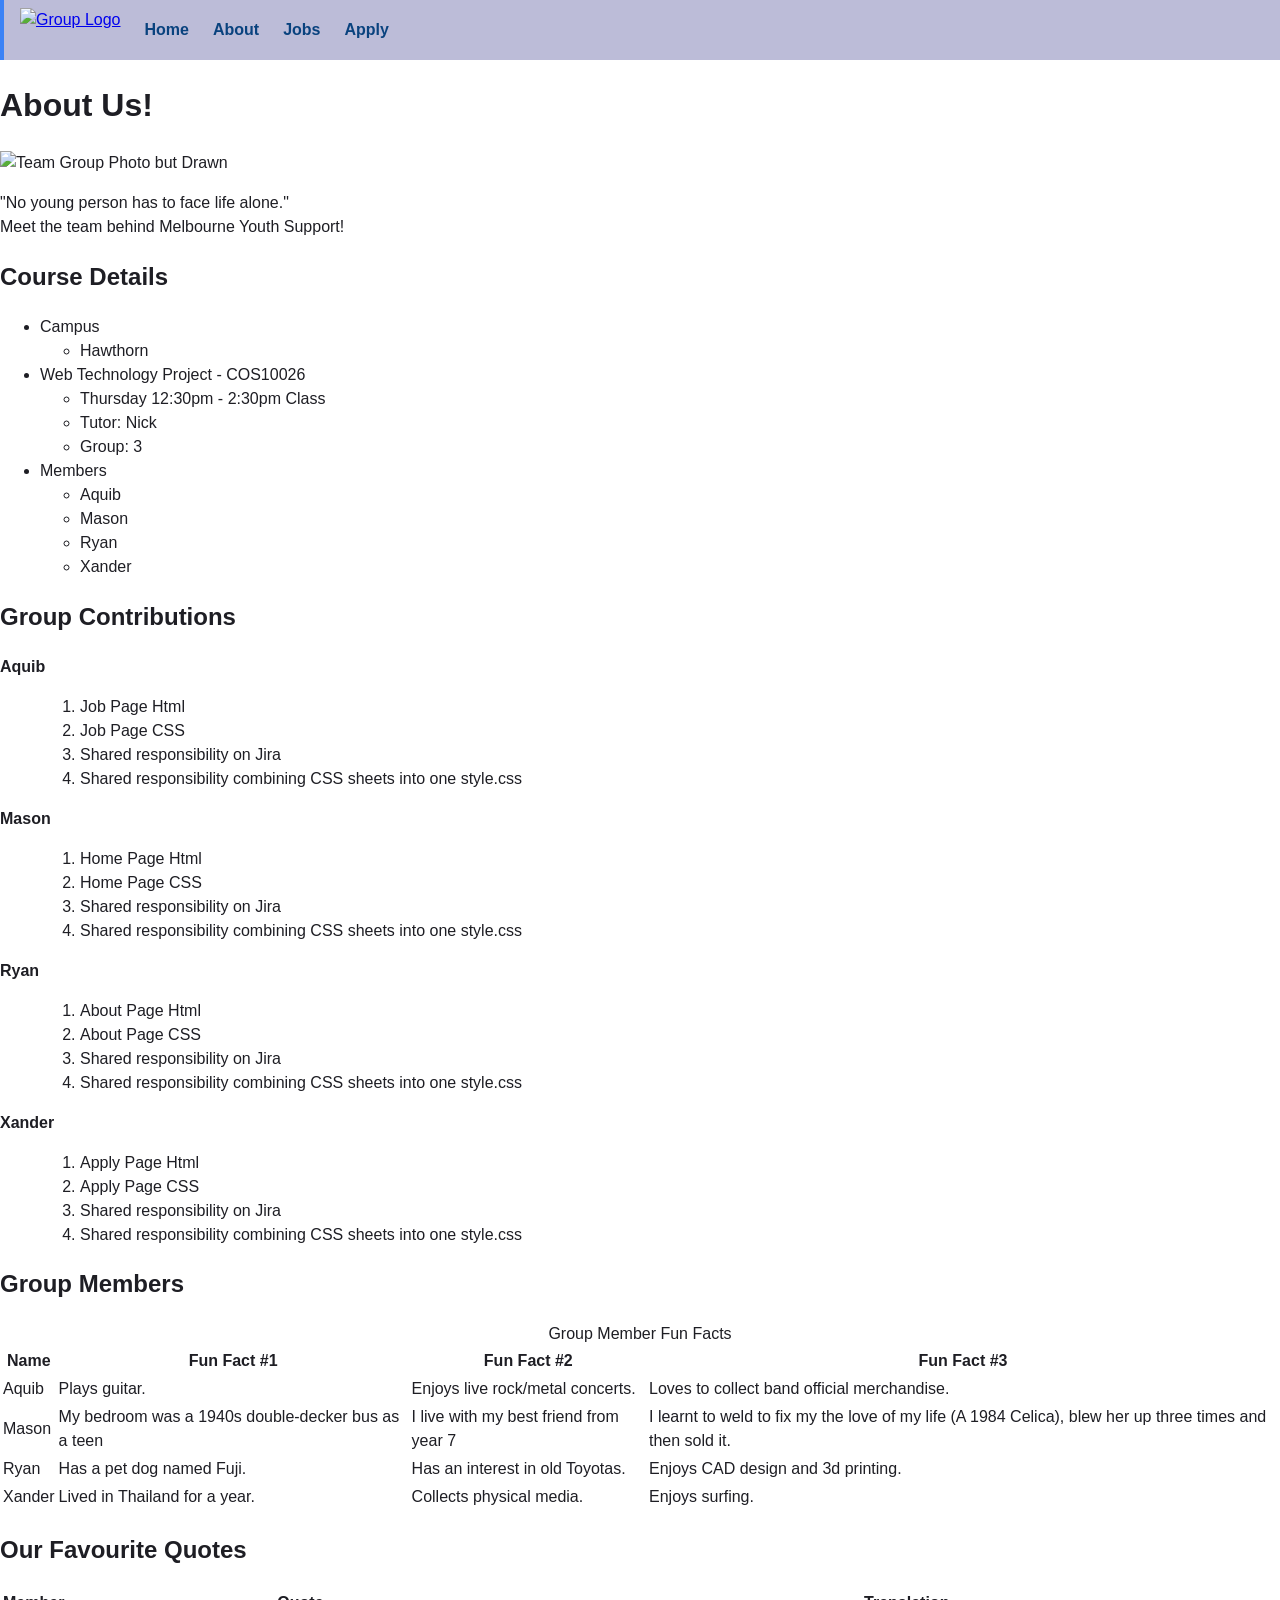
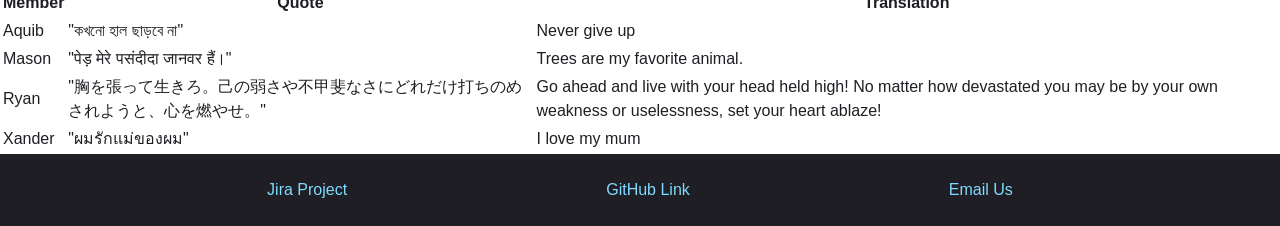
==== about.html @ 7392259b "Add group3_logo.png" ====
<!DOCTYPE html>
<html lang="en">
<head> 
    <meta charset="UTF-8">
    <meta name="description" content="Shares more information about our group and each member.">
    <meta name="keywords" content="About Group, Group Name, Group Class, Group Photo">
    <meta name="Ryan M" content="About Page for Group Project">
    <title>About Us</title>
    <link rel="stylesheet" href="styles/styles.css">
    <!-- <link rel="stylesheet" href="styles/about.css"> -->
</head> 

<!-- navigation bar -->
<nav>
    <!-- navigation bar logo -->
    <a href="styles/images/drawn_logo.png" class = nav_logo>
            <img src="styles/images/drawn_logo.png" alt="Group Logo" title="Group Logo">
    </a>
    <ul class="nav_links">
        <li><a href="index.html">Home</a></li>
        <li><a href="about.html">About</a></li>
        <li><a href="jobs.html">Jobs</a></li>
        <li><a href="apply.html">Apply</a></li>
    </ul>
</nav>

<h1>About Us!</h1>
<!-- group photo / banner -->
<img src="styles/images/drawn_group_photo.png" alt="Team Group Photo but Drawn">

<!-- little into about company -->
<p>
    "No young person has to face life alone."
    <br>
    Meet the team behind Melbourne Youth Support! 
</p>

<h2>Course Details</h2>
<!-- unordered list of course details -->
<ul class="course_details">
    <li>Campus</li>
        <ul>
            <li>Hawthorn</li>
        </ul>
    <li>Web Technology Project - COS10026</li>
        <ul>
            <li>Thursday 12:30pm - 2:30pm Class</li>
            <li>Tutor: Nick</li>
            <li>Group: 3</li>
        </ul>
    <li>Members</li>
        <ul>
            <li>Aquib</li>
            <li>Mason</li>
            <li>Ryan</li>
            <li>Xander</li>
        </ul>
</ul>

<!-- member contributions presented using a definition list -->
<h2> Group Contributions</h2>
<!-- definition list of group contributions -->
<dl class="group_contributions">
    <dt><strong>Aquib</strong></dt>
    <dd>
        <ol>
            <li>Job Page Html</li>
            <li>Job Page CSS</li>
            <li>Shared responsibility on Jira</li>
            <li>Shared responsibility combining CSS sheets into one style.css</li>
        </ol>
    </dd>
    <dt><strong>Mason</strong></dt>
    <dd>
        <ol>
            <li>Home Page Html</li>
            <li>Home Page CSS</li>
            <li>Shared responsibility on Jira</li>
            <li>Shared responsibility combining CSS sheets into one style.css</li>
        </ol>
    </dd>
    <dt><strong>Ryan</strong></dt>
    <dd>
        <ol>
            <li>About Page Html</li>
            <li>About Page CSS</li>
            <li>Shared responsibility on Jira</li>
            <li>Shared responsibility combining CSS sheets into one style.css</li>
        </ol>
    </dd>
    <dt><strong>Xander</strong></dt>
    <dd>
        <ol>
            <li>Apply Page Html</li>
            <li>Apply Page CSS</li>
            <li>Shared responsibility on Jira</li>
            <li>Shared responsibility combining CSS sheets into one style.css</li>
        </ol>
    </dd>
</dl>   

<h2>Group Members</h2>
<!-- table of members and fun facts -->
<table>
    <caption>Group Member Fun Facts</caption>
    <thead>
        <tr>
        <th>Name</th>
        <th>Fun Fact #1</th>
        <th>Fun Fact #2</th>
        <th>Fun Fact #3</th>
        </tr>
    </thead>
    <tbody>
        <tr>
            <td>Aquib</td>
            <td>Plays guitar.</td>
            <td>Enjoys live rock/metal concerts.</td>
            <td>Loves to collect band official merchandise.</td>
        </tr>
        <tr>
            <td>Mason</td>
            <td>My bedroom was a 1940s double-decker bus as a teen</td>
            <td>I live with my best friend from year 7</td>
            <td>I learnt to weld to fix my the love of my life (A 1984 Celica), blew her up three times and then sold it.</td>
        </tr>
        <tr>
            <td>Ryan</td>
            <td>Has a pet dog named Fuji.</td>
            <td>Has an interest in old Toyotas.</td>
            <td>Enjoys CAD design and 3d printing.</td>
        </tr>
        <tr>
            <td> Xander</td>
            <td>Lived in Thailand for a year.</td>
            <td>Collects physical media.</td>
            <td>Enjoys surfing.</td>
        </tr>
    </tbody>
</table>

<h2>Our Favourite Quotes</h2>
<!-- table of member quotes -->
<table>
<thead>
    <tr>
        <th>Member</th>
        <th>Quote</th>
        <th>Translation</th>
    </tr>
</thead>
<tbody>
    <tr>
        <td>Aquib</td>
        <td>"কখনো হাল ছাড়বে না"</td>
        <td>Never give up </td>
    </tr>
    <tr>
        <td>Mason</td>
        <td>"पेड़ मेरे पसंदीदा जानवर हैं।"</td>
        <td>Trees are my favorite animal.</td>
    </tr>  
    <tr>
        <td>Ryan</td>
        <td>"胸を張って生きろ。己の弱さや不甲斐なさにどれだけ打ちのめされようと、心を燃やせ。"</td>
        <td>Go ahead and live with your head held high! No matter how devastated you may be by your own weakness or uselessness, set your heart ablaze!</td>
    </tr>
    <tr>
        <td>Xander</td>
        <td>"ผมรักแม่ของผม"</td>
        <td>I love my mum</td>
    </tr>
</tbody>
</table>

<!-- footer -->
<footer>
    <ul class="footer_links">
        <a href="https://www.atlassian.com/software/jira">Jira Project</a>
        <a href="https://github.com/LeafMeAloneDawg/AppliedWebProject">GitHub Link</a>
        <a href="info@companyname.com">Email Us</a>
    </ul>    
</footer>
</html>
---- styles/styles.css ----
/*
filename: styles.css
author: Group 3
created: 01/09/2026 (dd/mm/yyyy)
last modified: 03/09/2026 (dd/mm/yyyy)
description: Shared site-wide styling for the Applied Web Project.
             Every page links this file FIRST, then its own page
             stylesheet for page-specific rules.
*/

/* ==============================================================
   Base
   ============================================================== */

*,
*::before,
*::after {
    box-sizing: border-box;
}

* {
    font-family: georgia, sans-serif;
}

body {
    margin: 0;
    color: #1e1e24;
    line-height: 1.5;
}

/* Accessibility: skip link stays off-screen until it receives keyboard focus */
.skip-link {
    position: absolute;
    left: -999px;
    top: 0;
    padding: 0.5em 1em;
    background-color: #09427e;
    color: #ffffff;
    z-index: 1000;
}

.skip-link:focus {
    left: 0;
}

/* ==============================================================
   Navigation (shared across all pages)
   ============================================================== */

nav {
    display: flex;
    align-items: center;
    flex-wrap: wrap;
    gap: 1.5em;
    padding: 0.5em 1em;
    background-color: #bcbcd8;
    border-left: 4px solid #3b82f6;
}

.nav_logo img {
    display: block;
    height: 44px;
    width: auto;
}

.nav_links {
    list-style: none;
    margin: 0;
    padding: 0;
    display: flex;
    flex-wrap: wrap;
    gap: 1.5em;
}

.nav_links a {
    display: inline-block;
    color: #09427e;
    font-weight: bold;
    text-decoration: none;
}

.nav_links a:hover,
.nav_links a:focus {
    color: #062c54;   /* dark enough to keep contrast on the light nav bar */
    text-decoration: underline;
}

/* current-page indicator */
.nav_links a[aria-current="page"] {
    border-bottom: 3px solid #09427e;
}

/* ==============================================================
   Footer (shared across all pages)
   ============================================================== */

footer {
    padding: 1.5em;
    background-color: #1e1e24;
}

.footer_links {
    list-style: none;
    margin: 0;
    padding: 0;
    display: flex;
    flex-wrap: wrap;
    justify-content: space-evenly;
    gap: 1em;
}

.footer_links a {
    color: #7fdbff;
    text-decoration: none;
}

.footer_links a:hover,
.footer_links a:focus {
    color: #ffffff;
    text-decoration: underline;
}
---- styles/about.css ----
/*
filename: About.css
author: Ryan Mitchem
created: 29/08/2026 (dd/mm/yyyy)
last modified: 02/09/2026 (dd/mm/yyyy)
description: About Us Page CSS
*/

/* page styling */
html{
    margin-left: 35px;
    margin-right: 35px;
    background-color: #fcfbfb;
}

/* page main body */
body{
    background-color: #e6e3e3;
    border-radius: 25px;
    margin-top: 75px;
}

p{
    text-align: center;
}

/* nagivation bar */
nav{
    position: fixed;
    top: 0;
    left: 0;
    width: 100%;
    height: 60px;
    background-color: #bcbcd8;
    display: grid;
    grid-template-columns: 1fr 1fr 1fr;
    border-left: 4px solid #3b82f6;
}

/* navigation bar links if visited */
nav a:visited{
    color: Blue;
}

/* navigation bar logo  */
.nav_logo{
    margin: 0;
}

/* navigation bar links */
.nav_links{
    list-style: none;
    display: flex;
    justify-content: center;
    gap: 1.5rem;
}

/* navigation bar links hover effects */
.nav_links a:hover{
    color: white;
    text-decoration: underline;
    font-weight: bold;

}

/* navigation bar individual links */
.nav_links a{
    display: inline-block;
    border: 1px solid #3b82f6;
    padding: 0.5rem;
    border-radius: 10px;
}

/* about us heading */
h1{
    color: black;
    font-size: 3rem;
    font-weight: bold;
    text-align: center;
    background-color: #bcbcd8;
    border-left: 4px solid #3b82f6;
    border-radius: 20px;
}

/* group photo */
img{
    display: block;
    margin-left: auto;
    margin-right: auto;
    width: 20%;
    height: auto;
}

/* sub heading */
h2{
    font-size: 2rem;
    padding : 0.4rem;
    border-left: 4px solid #3b82f6;
    background-color: #bcbcd8;
    color: black;
    margin-left: 2rem;
    margin-right: 2rem;
    border-radius: 25px;
}

/* group information list */
ul{
    list-style: square;
    font-style: bold;
    list-style-position: inside;
    text-align: center;
    list-style-type: none;
}

/* nested list items */
ul ul li{
    list-style-type: square;
}

/* group contributions list */
dl{
    max-width: 500px;
    margin: 0, auto;
    background-color: #ffffff;
    border: 1px solid #e5e7eb;
    display: grid;
    grid-template-columns: 140px 1fr;
    text-align: center;
}

/* definition list term */
dt{
    background-color: #1e1e24;
    color: #ffffff;
    margin: 0;
    padding : 1.75rem;
    letter-spacing: 0.5px;
    border-top: 2px solid #2a2a32;
}

/* definition list term descriptions */
dd{
    margin: 0;
    margin-bottom: 10;
    padding: 1.09rem;
    border-top: 1px solid #e5e7eb;
}

dd:first-of-type{
    border-top: none;
}

/* fun facts table */
table{
    width: 100%;
    max-width: 800px;
    margin: 2rem auto;
    border-collapse: collapse;
    background-color: #ffffff;
}

/* table header */
thead{
    background-color: #1e1e24;
    color: #ffffff;
}

/* table header cells */
th{
    padding: 1rem;
    text-align: center;
    border-left: 2px solid #2a2a32;
}

th:first-of-type{
    border-left: none;
}

/* table description cells */
td{
    padding: 1rem;
    border-left: 2px solid #e0dfdf;
}

td:first-of-type{
    border-left: none;
}

/* table row alternating colours */
tr:nth-child(even){
    background-color: #e0dfdf;
}

tr:hover{
    background-color: #bcbcd8;
}

/* footer  */
footer{
    background-color: black;
    padding: 2rem;
    max-width: 100%;
}

/* styling visited link */
footer a:visited{
  color: #ffffff;
}

/* footer links */
.footer_links{
    list-style: none;
    text-align: center;
    display: flex;
    justify-content: space-evenly;
    gap: 2rem;
    color: aqua;
}

/* styling unvisited links specifically */
.footer-links a:link{
  color: #ffffff;
  text-decoration: none;
}

/* footer links hover effects */
.footer_links a:hover{
    color: blue;
    text-decoration: underline;
    font-weight: bold;
}
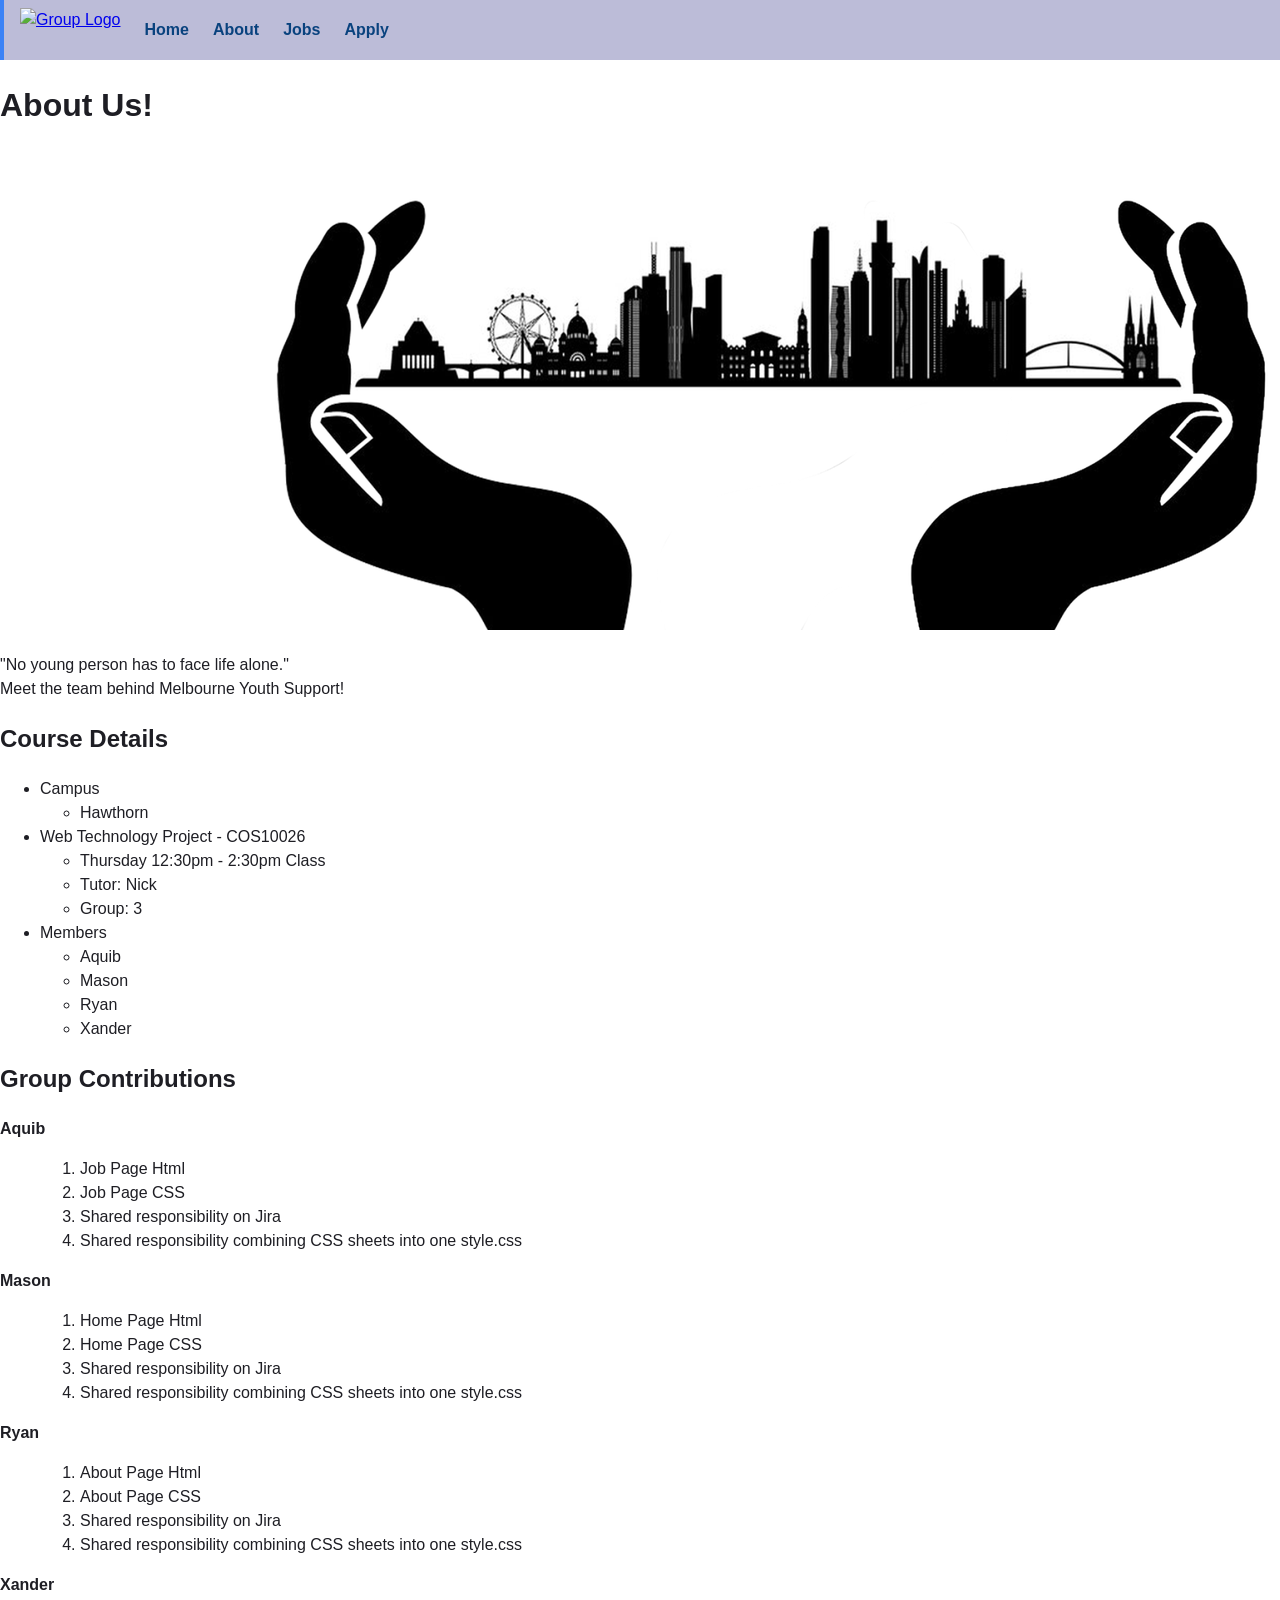
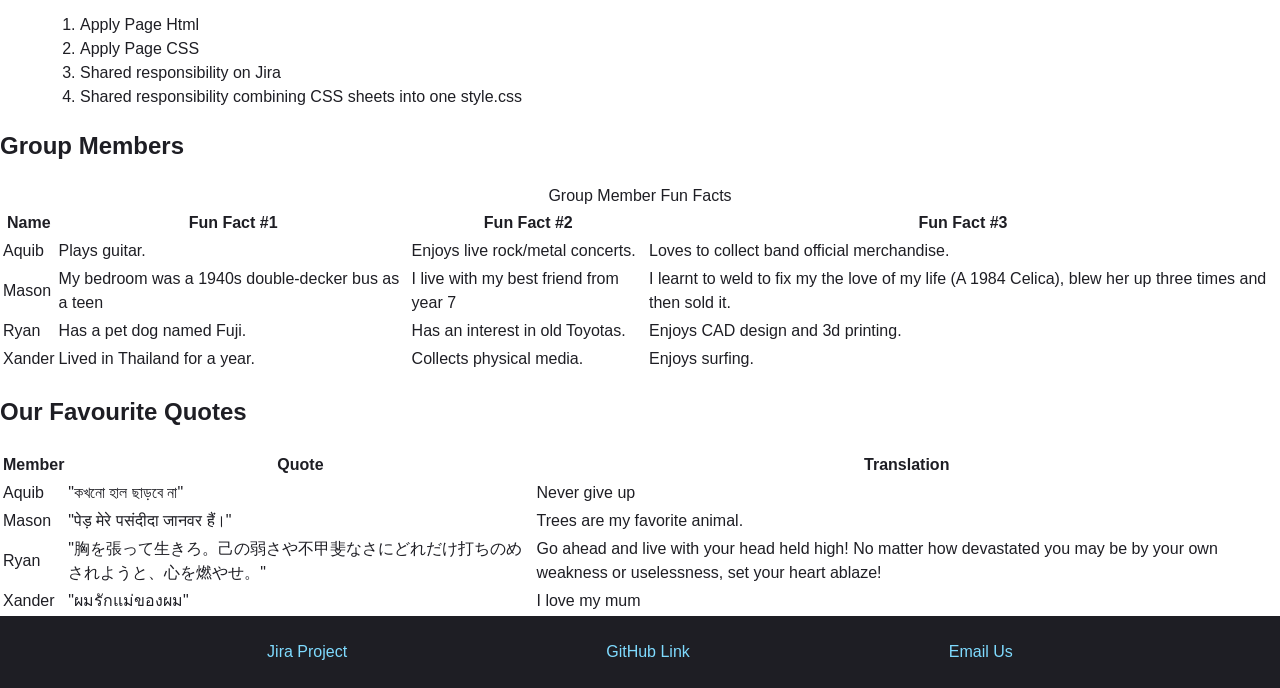
==== commit b12dc5fd: "Added group banner image" ====
--- a/about.html
+++ b/about.html
@@ -26,7 +26,7 @@
 
 <h1>About Us!</h1>
 <!-- group photo / banner -->
-<img src="styles/images/drawn_group_photo.png" alt="Team Group Photo but Drawn">
+<img src="styles/images/group3_banner.png" id="group_banner" alt="Team Group Photo but Drawn">
 
 <!-- little into about company -->
 <p>
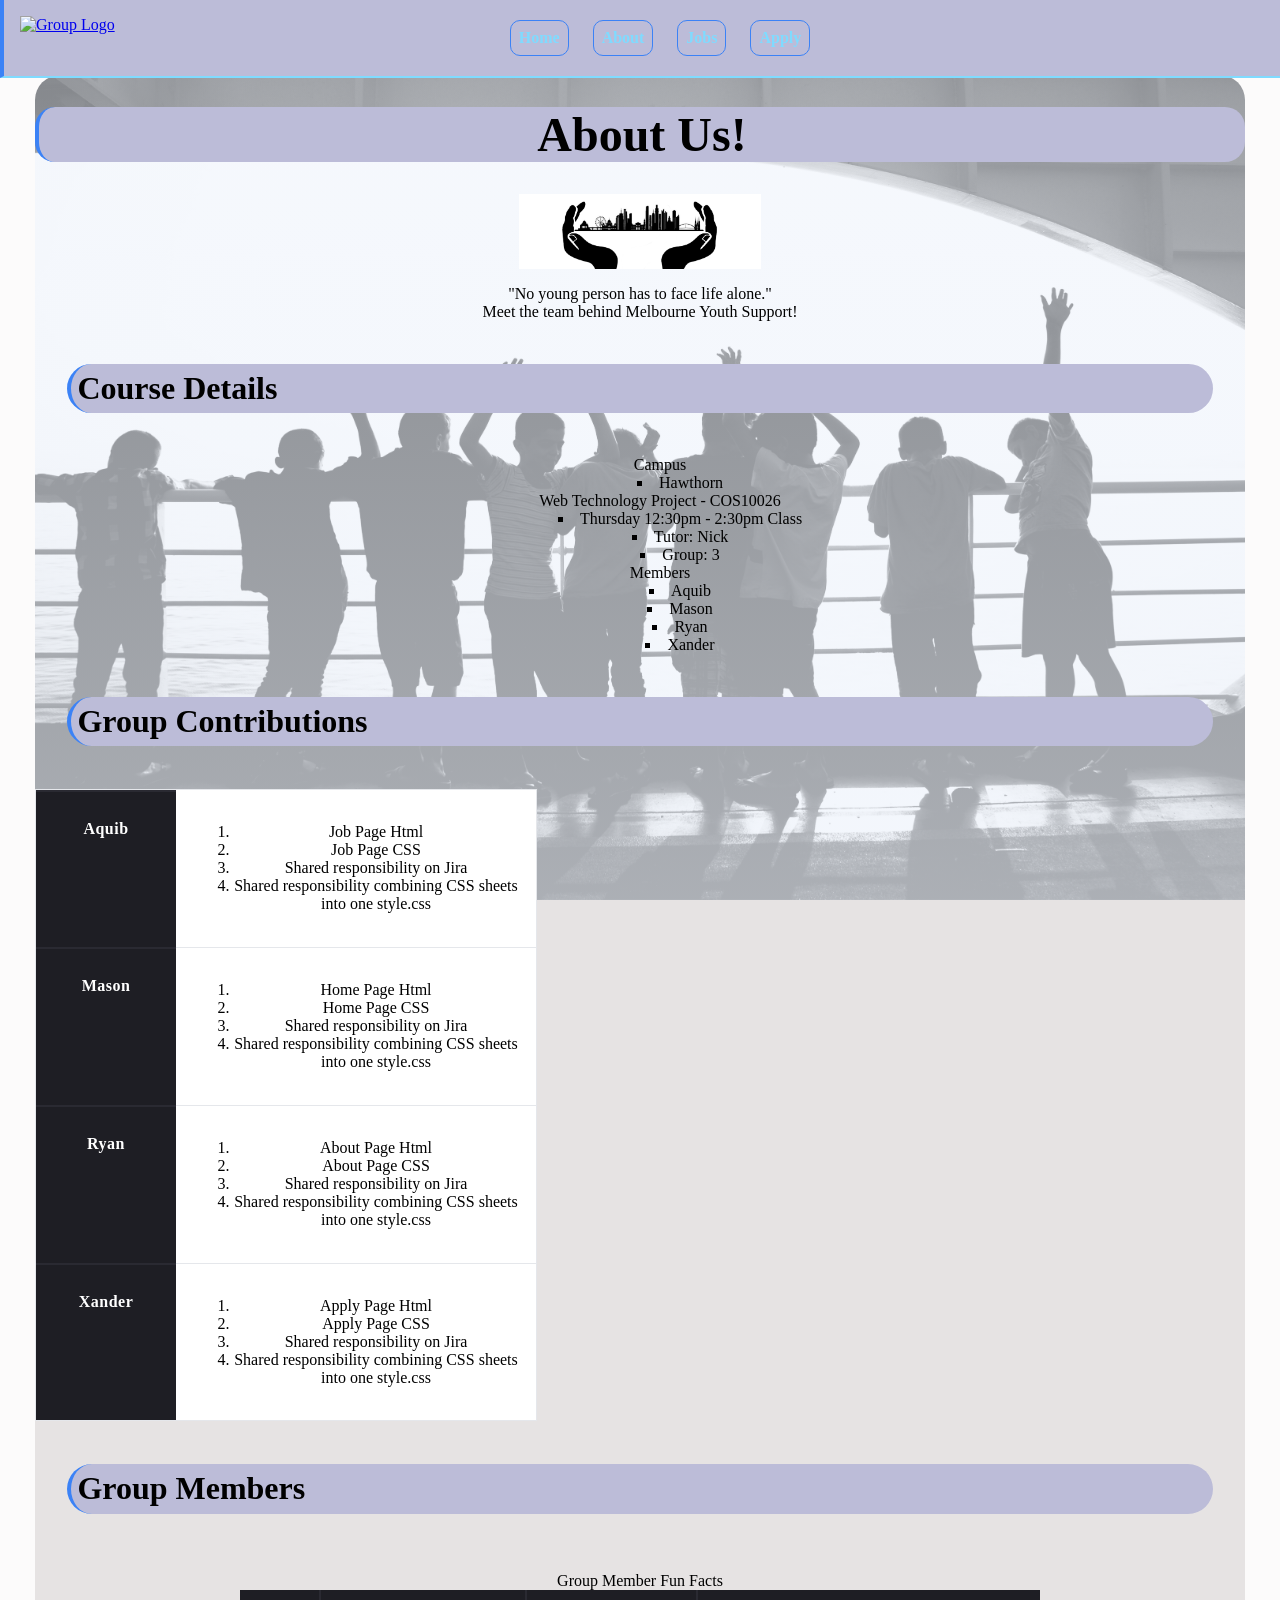
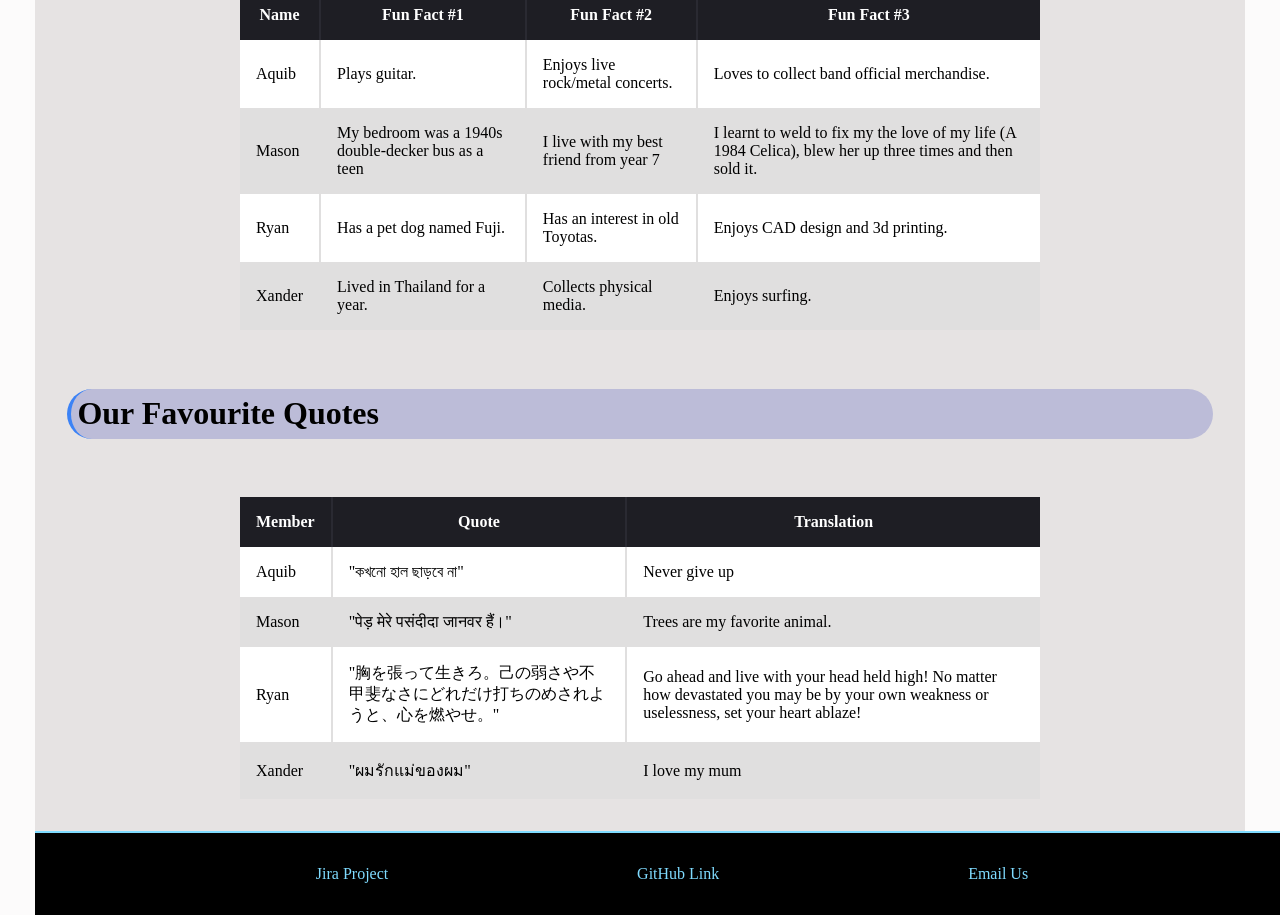
==== commit 030403a2: "Chaged Css layout" ====
--- a/about.html
+++ b/about.html
@@ -7,9 +7,9 @@
     <meta name="Ryan M" content="About Page for Group Project">
     <title>About Us</title>
     <link rel="stylesheet" href="styles/styles.css">
-    <!-- <link rel="stylesheet" href="styles/about.css"> -->
+    <link rel="stylesheet" href="styles/about.css">
 </head> 
-
+<body>
 <!-- navigation bar -->
 <nav>
     <!-- navigation bar logo -->
@@ -173,12 +173,13 @@
 </tbody>
 </table>
 
+
+
 <!-- footer -->
 <footer>
-    <ul class="footer_links">
         <a href="https://www.atlassian.com/software/jira">Jira Project</a>
         <a href="https://github.com/LeafMeAloneDawg/AppliedWebProject">GitHub Link</a>
         <a href="info@companyname.com">Email Us</a>
-    </ul>    
 </footer>
+</body>
 </html>
--- a/styles/styles.css
+++ b/styles/styles.css
@@ -1,60 +1,57 @@
 /*
-filename: styles.css
-author: Group 3
-created: 01/09/2026 (dd/mm/yyyy)
-last modified: 03/09/2026 (dd/mm/yyyy)
-description: Shared site-wide styling for the Applied Web Project.
-             Every page links this file FIRST, then its own page
-             stylesheet for page-specific rules.
+
+filename: [apply.css]
+
+author: [Xander]
+
+created: [01/09/2026]
+
+last modified: [02/09/2026]
+
+description: [apply.html CSS file]
+
 */
 
-/* ==============================================================
-   Base
-   ============================================================== */
-
-*,
-*::before,
-*::after {
-    box-sizing: border-box;
-}
-
-* {
-    font-family: georgia, sans-serif;
-}
-
 body {
+    min-height: 100vh;
     margin: 0;
-    color: #1e1e24;
-    line-height: 1.5;
-}
-
-/* Accessibility: skip link stays off-screen until it receives keyboard focus */
-.skip-link {
-    position: absolute;
-    left: -999px;
-    top: 0;
+    background-color: #eaf2ff;
+    display: flex;
+    flex-direction: column;
+}
+
+header {
+    width: 100%;
+    display: flex;
+    flex-direction: column;
+    align-items: center;
+}
+
+main {
+    width: 100%;
+    display: flex;
+    flex-direction: column;
+    align-items: center;
+    flex: 1;
+}
+
+.application_intro {
+    width: 100%;
+    max-width: 700px;
+    text-align: center;
+    color: #09427e;
+}
+
+/* Nav */
+nav {
+    display: flex;
+    align-items: center;
+    flex-wrap: wrap;
+    width: 100%;
+    gap: 1.5em;
     padding: 0.5em 1em;
     background-color: #09427e;
-    color: #ffffff;
-    z-index: 1000;
-}
-
-.skip-link:focus {
-    left: 0;
-}
-
-/* ==============================================================
-   Navigation (shared across all pages)
-   ============================================================== */
-
-nav {
-    display: flex;
-    align-items: center;
-    flex-wrap: wrap;
-    gap: 1.5em;
-    padding: 0.5em 1em;
-    background-color: #bcbcd8;
-    border-left: 4px solid #3b82f6;
+    border-bottom: 2px solid #7fdbff;
 }
 
 .nav_logo img {
@@ -74,48 +71,540 @@
 
 .nav_links a {
     display: inline-block;
-    color: #09427e;
+    color: #7fdbff;
     font-weight: bold;
     text-decoration: none;
 }
 
 .nav_links a:hover,
 .nav_links a:focus {
-    color: #062c54;   /* dark enough to keep contrast on the light nav bar */
+    color: #7fdbff;   /* dark enough to keep contrast on the light nav bar */
     text-decoration: underline;
 }
 
-/* current-page indicator */
 .nav_links a[aria-current="page"] {
-    border-bottom: 3px solid #09427e;
-}
-
-/* ==============================================================
-   Footer (shared across all pages)
-   ============================================================== */
+    border-bottom: 3px solid #7fdbff;
+}
+
+
+/* Heading */
+.applyh1 {
+    margin-bottom: 10px;
+    display: flex;
+    flex-direction: column;
+    align-items: center;
+    color: #09427e;
+    border-bottom: 2px solid #09427e;
+    border-bottom-style: double;
+    padding-bottom: 5px;
+}
+
+/* Fieldset Styles */
+
+fieldset {
+    padding: 20px;
+    padding-top: 10px;
+    margin-bottom: 15px;
+    width: 100%;
+    max-width: 700px;
+    box-sizing: border-box;
+    border: 2px solid #6495ed;
+    border-radius: 20px;
+    background-color: white;
+    color: #09427e;
+}
+
+legend {
+    font-size: 1.2em;
+    margin-bottom: -10px;
+    color: #09427e;
+    padding-bottom: 15px;
+}
+
+/* Input, Select, and Textarea Styles */
+
+input, select, textarea {
+    border: 1.5px solid #d7e7ff;
+    border-radius: 5px;
+    padding: 8px;
+}
+
+/* Input, Select, and Textarea Hover Styles */
+
+fieldset input:hover, textarea:hover, select:hover {
+    background-color: #EAF3FF;
+}
+
+/* For Accessibility: Focus Styles for Input, Select, and Textarea */
+input:focus, select:focus, textarea:focus {
+    outline: 3px solid #6495ed;
+    outline-offset: 2px;
+}
+
+/* Job type Styles */
+
+#form1 {
+    display: flex;
+    align-items: center;
+    gap: 10px;
+}
+
+/* Name and Date of Birth Styles */
+
+#form2 {
+    display: grid;
+    grid-template-columns: 1fr 1fr;
+    column-gap: 80px;
+    row-gap: 15px;
+}
+
+.details {
+    display: grid;
+    grid-template-columns: 100px 170px;
+    gap: 10px;
+    align-items: center;
+}
+
+/* Gender Styles */
+
+#form3 {
+    display: flex;
+    align-items: center;
+    gap: 30px;
+}
+
+.gender {
+    display: flex;
+    align-items: center;
+    gap: 5px;
+}
+
+/* Address Styles */
+
+#form4 {
+    display: grid;
+    grid-template-columns: 1fr 1fr;
+    column-gap: 40px;
+    row-gap: 15px;
+}
+
+.address {
+    display: grid;
+    grid-template-columns: 110px 180px;
+    align-items: center;
+    gap: 10px;
+}
+
+.address input,
+.address select {
+    width: 180px;
+    box-sizing: border-box;
+}
+
+/* Contact Details Styles */
+
+#form5 {
+    display: flex;
+    gap: 75px;
+}
+
+.contact {
+    display: flex;
+    align-items: center;
+    gap: 5px;
+}
+
+.contact input {
+    width: 180px;
+}
+
+/* Skills Styles */
+
+#form6 {
+    display: grid;
+    grid-template-columns: 1fr 1fr 1fr;
+    gap: 20px;
+}
+
+/* Skills Checkboxes Styles */
+
+.skills {
+    display: flex;
+    align-items: center;
+    gap: 5px;
+    width: 100%;
+    box-sizing: border-box;
+}
+
+/* Other Skills Styles */
+
+.other_skills {
+    grid-column: 1 / 4;
+    display: flex;
+    flex-direction: column;
+    gap: 5px;
+    width: 100%;
+}
+
+/* Form Buttons Styles */
+
+.form_buttons {
+    display: flex;
+    justify-content: center;
+    gap: 15px;
+    margin-top: -10px;
+    margin-bottom: 20px;
+}
+
+.form_buttons input {
+    width: 150px;
+    padding: 8px;
+    font-size: 1.1em;
+    border: 2px solid #6495ed; 
+    border-radius: 5px; 
+    background-color: white;
+}
+
+.form_buttons input:hover {
+    background-color: #EAF3FF;
+    border-color: #09427e;
+}
+
+
+/* Footer Styles */
 
 footer {
-    padding: 1.5em;
-    background-color: #1e1e24;
-}
-
-.footer_links {
-    list-style: none;
-    margin: 0;
-    padding: 0;
-    display: flex;
-    flex-wrap: wrap;
+    width: 100%;
+    display: flex;
     justify-content: space-evenly;
-    gap: 1em;
-}
-
-.footer_links a {
+    align-items: center;
+    padding: 20px 0;
+    border-top: 2px solid #7fdbff;
+    background-color: #09427e;
+}
+
+footer a {
     color: #7fdbff;
     text-decoration: none;
 }
 
-.footer_links a:hover,
-.footer_links a:focus {
-    color: #ffffff;
+footer a:hover {
     text-decoration: underline;
 }
+
+/* Responsive Styles */
+
+@media (max-width: 700px) {
+
+    /* fixed backgrounds are unreliable / janky on many mobile browsers */
+    body {
+        background-attachment: scroll, scroll;
+    }
+
+    .jobs-layout {
+        flex-direction: column;
+        margin: 1em 1rem 2em;
+    }
+
+    .job-listings,
+    aside {
+        flex: 1 1 auto;
+        width: auto;
+    }
+
+    aside {
+        position: static;
+    }
+
+    h1,
+    main > p {
+        margin-left: 1rem;
+        margin-right: 1rem;
+    }
+
+    fieldset {
+        width: 95%;
+    }
+
+    #form2,
+    #form4 {
+        grid-template-columns: 1fr;
+    }
+
+    #form5,
+    #form3 {
+        flex-direction: column;
+        align-items: flex-start;
+        gap: 15px;
+    }
+
+    #form6 {
+        grid-template-columns: 1fr 1fr;
+    }
+
+    .other_skills {
+        grid-column: 1 / 3;
+    }
+
+    .details,
+    .address {
+        grid-template-columns: 1fr;
+    }
+
+    .address input,
+    .address select,
+    .contact input {
+        width: 100%;
+    }
+
+}
+
+body {
+    min-height: 100vh;
+
+    /*
+       Background photo for the Jobs page.
+       Image: "Silhouette of a group of young people at a railing" by Emir Bozkurt.
+       Source: https://www.pexels.com/photo/15639173/
+       Licence: Pexels Licence - free to use, attribution not required;
+                credited here as required by the assessment brief.
+       A translucent light wash is layered over the photo so body text and
+       the job cards keep enough contrast (accessibility guideline).
+    */
+    background-color: #eef3fb;
+    background-image:
+        linear-gradient(rgba(238, 243, 251, 0.55), rgba(238, 243, 251, 0.72)),
+        url("images/pexels-emirbozkurt-15639173.jpg");
+    background-repeat: no-repeat, no-repeat;
+    background-position: center top, center top;
+    background-size: cover, cover;
+    background-attachment: fixed, fixed;
+}
+
+/* ==============================================================
+   Headings and intro text
+   ============================================================== */
+
+
+
+main {
+    padding-bottom: 2em;
+}
+
+/* Paragraphs that sit directly on the background photo get a
+   semi-transparent white panel so they stay readable */
+main > p {
+    width: fit-content;
+    max-width: 100%;
+    margin: 0 2.2rem 1em;
+    padding: 0.5em 0.9em;
+    background-color: rgba(255, 255, 255, 0.78);
+    border-radius: 6px;
+}
+
+.lead {
+    max-width: 65ch;
+    font-size: 1.05em;
+}
+
+/* ==============================================================
+   Two-column layout: job list + aside
+   ============================================================== */
+
+.jobs-layout {
+    display: flex;
+    flex-wrap: wrap;
+    align-items: flex-start;
+    gap: 2em;
+    margin: 1em 2.2rem 2em;
+}
+
+.job-listings {
+    flex: 1 1 60%;
+    min-width: 280px;
+}
+
+/* ==============================================================
+   Job sections
+   ============================================================== */
+
+.job-listings section {
+    position: relative;
+    overflow: hidden;
+    margin-bottom: 1.5em;
+    padding: 1.25em 1.5em;
+    /* warm off-white; slightly translucent so the background photo is
+       still visible through the card. The crumpled-paper texture is
+       added by ::before below. */
+    background-color: rgba(251, 249, 244, 0.87);
+    border: 1px solid #d7e7ff;
+    border-left: 5px solid #3b82f6;
+    border-radius: 6px;
+    box-shadow: 0 2px 6px rgba(0, 0, 0, 0.12);
+}
+
+.job-listings section:last-child {
+    margin-bottom: 0;
+}
+
+.job-listings h2 {
+    margin-top: 0;
+    font-size: 1.4em;
+    color: #09427e;
+}
+
+.job-listings h3 {
+    margin-bottom: 0.3em;
+    padding-bottom: 0.2em;
+    font-size: 1.05em;
+    color: #09427e;
+    border-bottom: 1px solid #d7e7ff;
+}
+
+/* definition list holding reference number / salary / reporting line */
+.job-meta {
+    display: grid;
+    grid-template-columns: max-content 1fr;
+    gap: 0.25em 1em;
+    margin: 0 0 1em;
+    padding: 0.75em 1em;
+    background-color: rgba(234, 242, 255, 0.62);
+    border-radius: 4px;
+}
+
+.job-meta dt {
+    font-weight: bold;
+    color: #09427e;
+}
+
+.job-meta dd {
+    margin: 0;
+}
+
+.job-listings ol,
+.job-listings ul {
+    margin-top: 0;
+    padding-left: 1.4em;
+}
+
+.job-listings li {
+    margin-bottom: 0.25em;
+}
+
+/* ==============================================================
+   Aside - positioned beside the main job list
+   (page-specific CSS requirement for jobs.html)
+   ============================================================== */
+
+aside {
+    flex: 0 0 260px;
+    width: 260px;
+    margin: 0.25em 0 0;
+    padding: 1.25em;
+    position: sticky;
+    top: 1em;
+    overflow: hidden;
+    /* matches the job cards; texture added by ::before below */
+    background-color: rgba(251, 249, 244, 0.87);
+    border: 1px solid #6495ed;
+    border-top: 5px solid #09427e;
+    border-radius: 6px;
+    box-shadow: 0 2px 6px rgba(0, 0, 0, 0.12);
+}
+
+aside h2 {
+    margin-top: 0;
+    font-size: 1.2em;
+    color: #09427e;
+}
+
+aside h3 {
+    margin-bottom: 0.3em;
+    font-size: 1em;
+    color: #09427e;
+}
+
+aside ul,
+aside ol {
+    margin: 0 0 1em;
+    padding-left: 1.3em;
+}
+
+aside a {
+    color: #09427e;
+    font-weight: bold;
+}
+
+.inclusive {
+    margin-bottom: 0;
+    padding-top: 0.75em;
+    font-size: 0.95em;
+    border-top: 1px solid #d7e7ff;
+}
+
+/* ==============================================================
+   "Crumpled paper" texture for the job cards and the aside.
+   Uses a real paper photo (styles/images/crumpled-paper.jpg) as
+   a ::before layer behind the text. The layer is desaturated and
+   brightened so it reads as texture, then multiplied onto the
+   warm off-white card so the creases show as soft shadow.
+   Tune with `opacity` below. If the image file is missing the
+   card simply falls back to its plain off-white background.
+
+   Image: "White crumpled paper" by Tim Mossholder.
+   Source: https://www.pexels.com/photo/white-crumpled-paper-11605087/
+   Licence: Pexels Licence - free to use, attribution not required;
+            credited here as required by the assessment brief.
+   ============================================================== */
+
+.job-listings section::before,
+aside::before {
+    content: "";
+    position: absolute;
+    top: 0;
+    right: 0;
+    bottom: 0;
+    left: 0;
+    z-index: 0;
+    pointer-events: none;
+    /* A cream veil is baked over the paper photo so the texture always
+       stays light, no matter how dark the source image is. Only the
+       creases come through as soft shadow. */
+    background-image:
+        linear-gradient(rgba(252, 250, 245, 0.58), rgba(252, 250, 245, 0.58)),
+        url("images/crumpled-paper.jpg");
+    background-position: center;
+    background-size: cover;
+    background-repeat: no-repeat;
+    filter: grayscale(1) brightness(1.12) contrast(0.98);
+    opacity: 0.5;
+    mix-blend-mode: multiply;
+}
+
+/* vary the crop per card so they don't look identical */
+.job-listings section:nth-child(2)::before { background-position: right top; }
+.job-listings section:nth-child(3)::before { background-position: left bottom; }
+
+/* keep the actual content above the texture layer */
+.job-listings section > *,
+aside > * {
+    position: relative;
+    z-index: 1;
+}
+
+/* ==============================================================
+   Responsive design
+   ============================================================== */
+
+/* Small phones: single-column job metadata */
+@media (max-width: 480px) {
+
+    .job-meta {
+        grid-template-columns: 1fr;
+        gap: 0.1em 0;
+    }
+
+    .job-meta dd {
+        margin-bottom: 0.4em;
+    }
+}
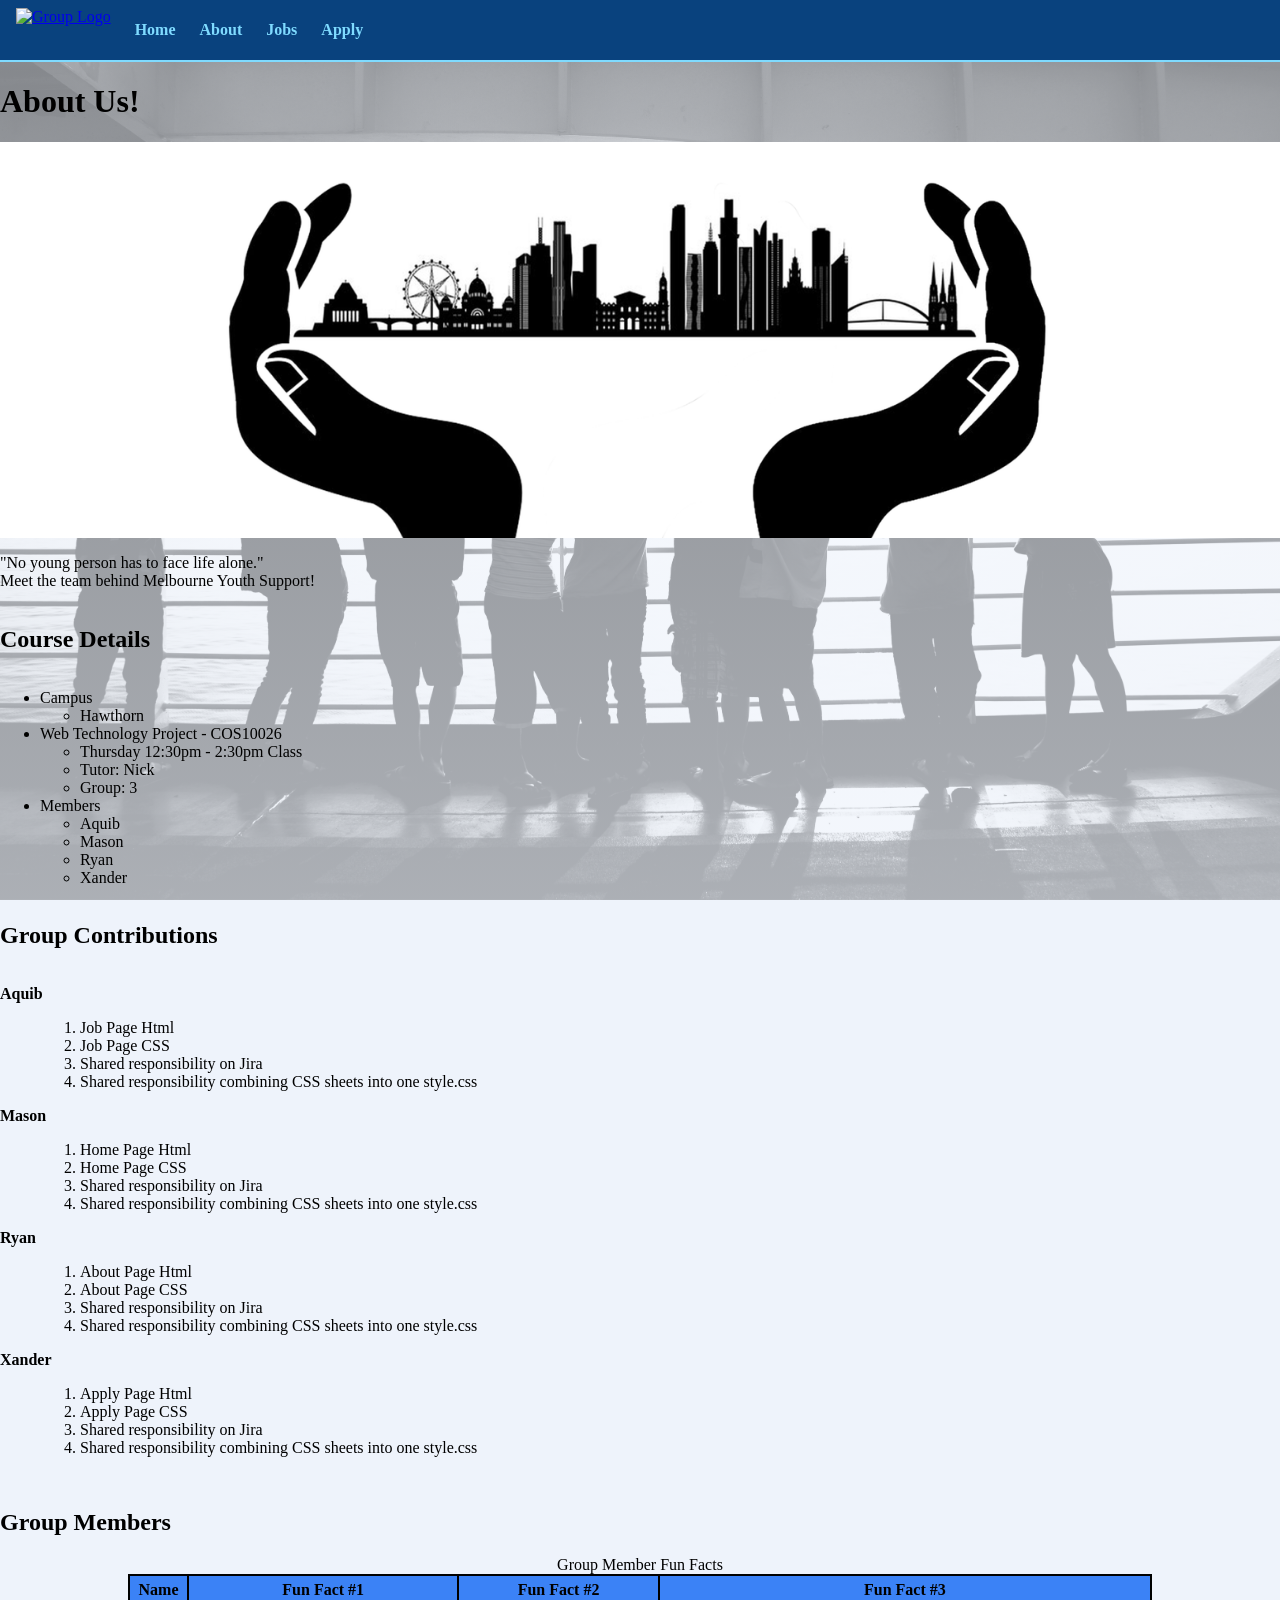
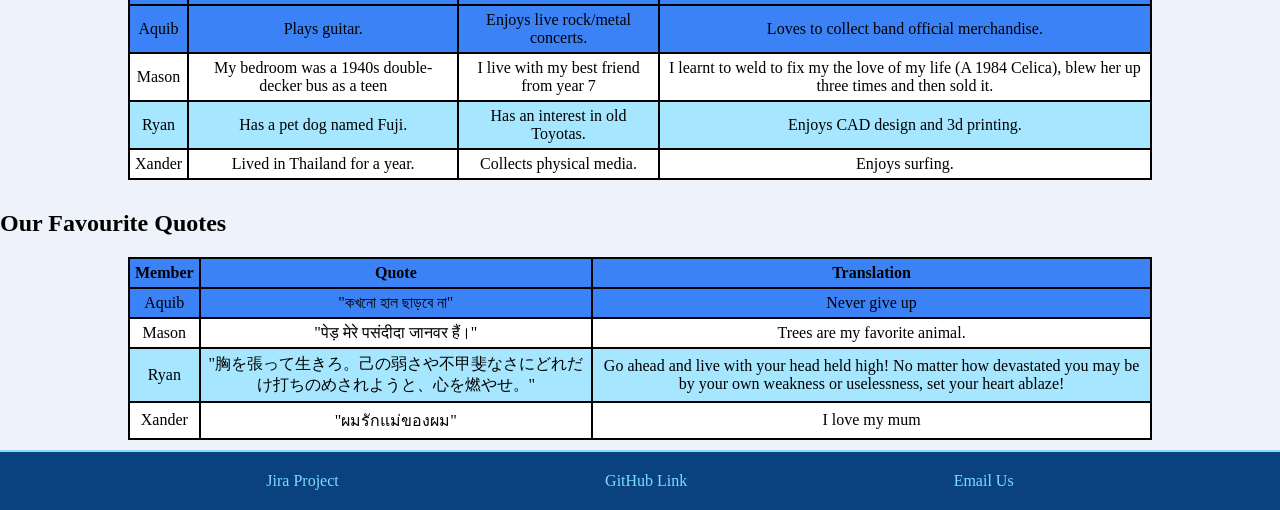
==== commit 6cd3b8c3: "Same footer links" ====
--- a/about.html
+++ b/about.html
@@ -7,7 +7,7 @@
     <meta name="Ryan M" content="About Page for Group Project">
     <title>About Us</title>
     <link rel="stylesheet" href="styles/styles.css">
-    <link rel="stylesheet" href="styles/about.css">
+    <!link rel="stylesheet" href="styles/about.css">
 </head> 
 <body>
 <!-- navigation bar -->
@@ -177,9 +177,9 @@
 
 <!-- footer -->
 <footer>
-        <a href="https://www.atlassian.com/software/jira">Jira Project</a>
+        <a href="https://g03-appliedwebproject.atlassian.net/jira/software/projects/SCRUM/boards/1">Jira Project</a>
         <a href="https://github.com/LeafMeAloneDawg/AppliedWebProject">GitHub Link</a>
-        <a href="info@companyname.com">Email Us</a>
+        <a href="mailto:info@mysn.org.au">Email Us</a>
 </footer>
 </body>
 </html>
--- a/styles/styles.css
+++ b/styles/styles.css
@@ -89,13 +89,10 @@
 
 /* Heading */
 .applyh1 {
+    text-align: center;
+    color: #09427e;
     margin-bottom: 10px;
-    display: flex;
-    flex-direction: column;
-    align-items: center;
-    color: #09427e;
-    border-bottom: 2px solid #09427e;
-    border-bottom-style: double;
+    border-bottom: 4px double #09427e;
     padding-bottom: 5px;
 }
 
@@ -608,3 +605,33 @@
         margin-bottom: 0.4em;
     }
 }
+
+
+
+/* 
+Index page styling
+
+*/
+th, td{
+    text-align: center; 
+    padding: 5px;
+    margin: 0px;
+}
+
+table, th, td {
+    border: 2px solid;
+    border-collapse: collapse;
+    
+  
+}
+
+table {
+    background-color: white;
+    width: 80%;
+    align-self: center;
+    margin-bottom: 10px;
+    
+}
+
+tr:nth-child(odd){background-color: #7fdbffB0;}
+tr:nth-child(1){background-color: #3b82f6;}
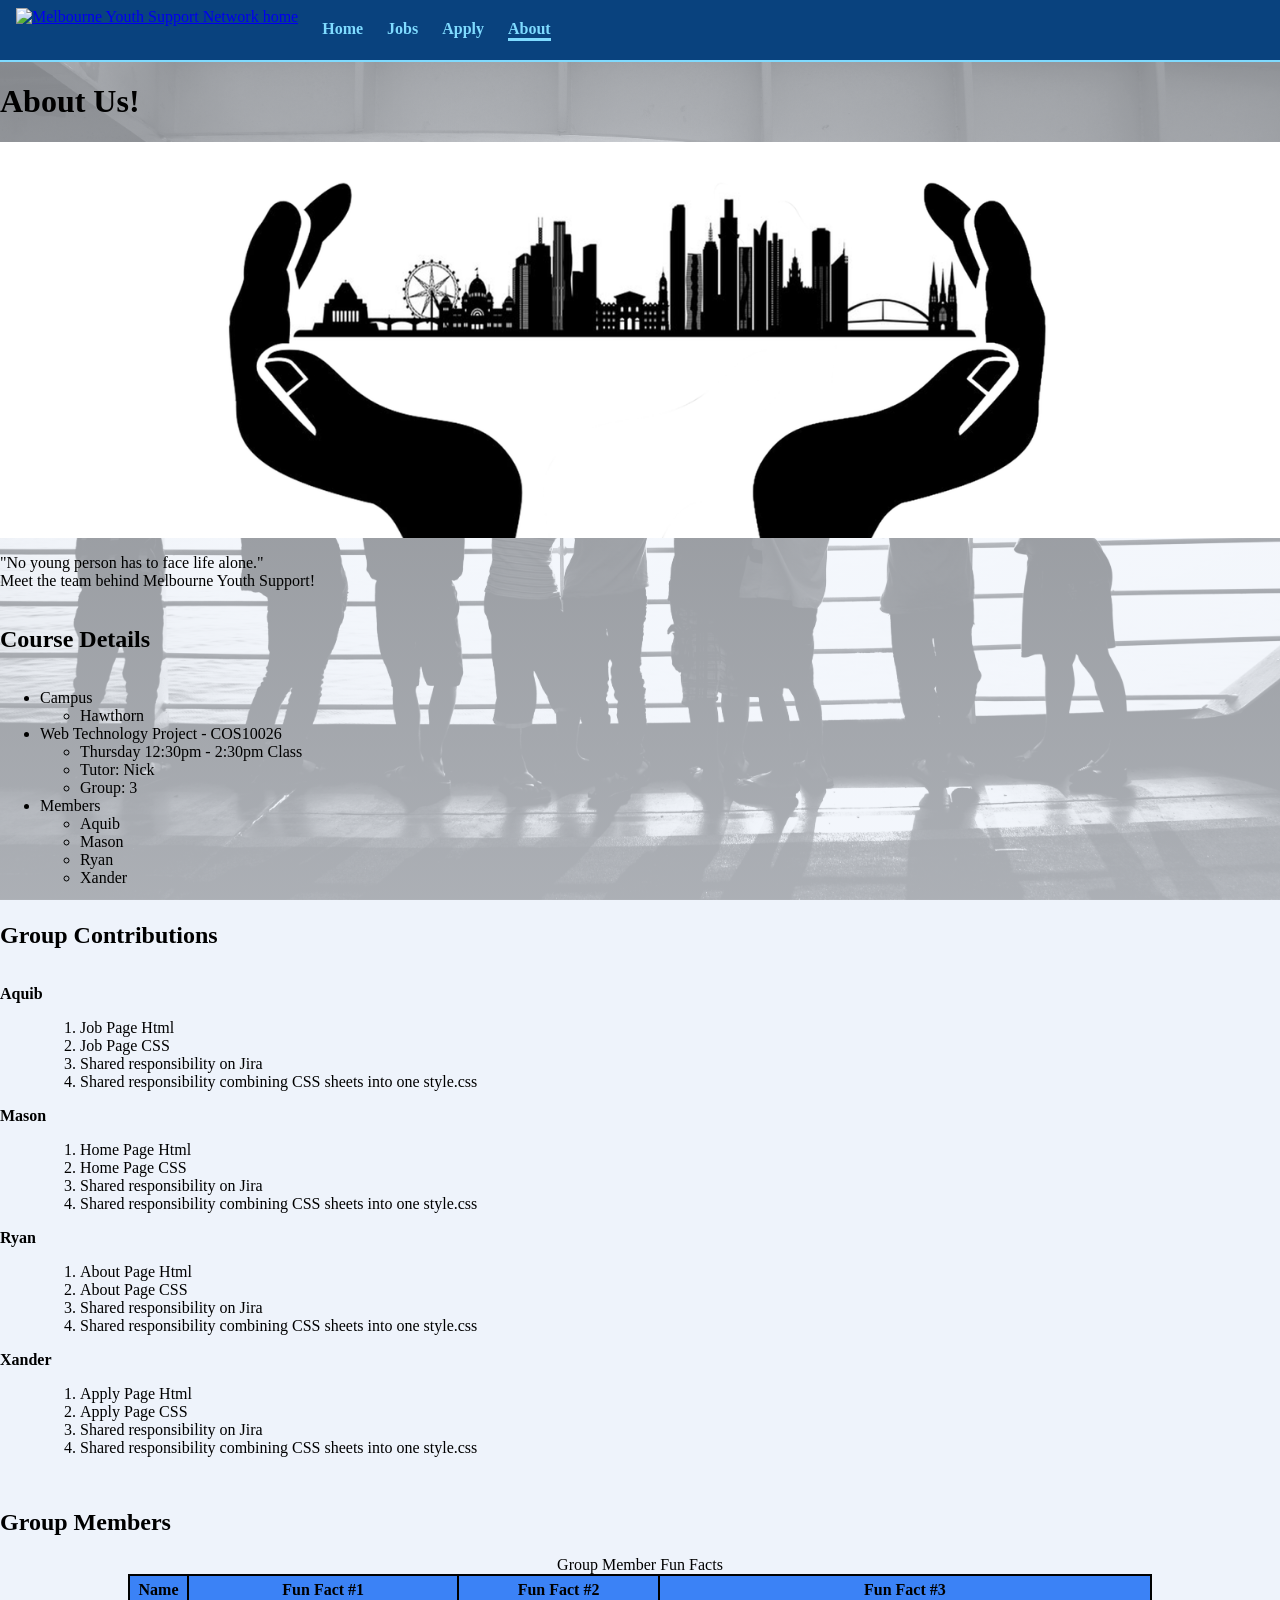
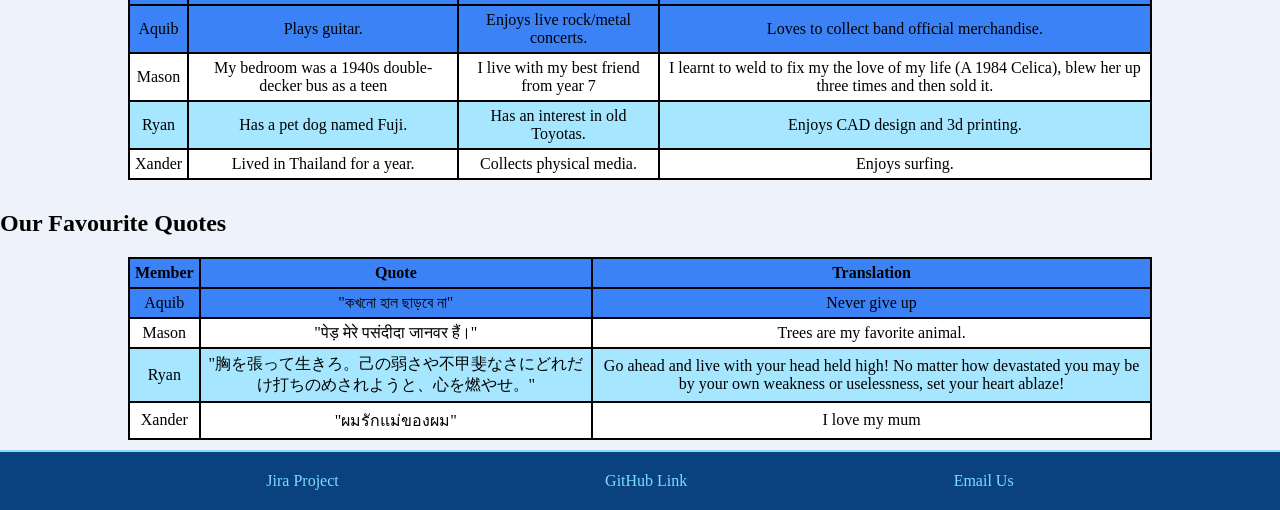
==== commit 3c07953f: "Tweaked Nav" ====
--- a/about.html
+++ b/about.html
@@ -11,18 +11,20 @@
 </head> 
 <body>
 <!-- navigation bar -->
-<nav>
-    <!-- navigation bar logo -->
-    <a href="styles/images/drawn_logo.png" class = nav_logo>
-            <img src="styles/images/drawn_logo.png" alt="Group Logo" title="Group Logo">
+<nav aria-label="Primary">
+    <a href="index.html" class="nav_logo">
+        <img src="styles/images/drawn_logo.png"
+             alt="Melbourne Youth Support Network home"
+             title="Melbourne Youth Support Network">
     </a>
+
     <ul class="nav_links">
         <li><a href="index.html">Home</a></li>
-        <li><a href="about.html">About</a></li>
         <li><a href="jobs.html">Jobs</a></li>
         <li><a href="apply.html">Apply</a></li>
+        <li><a href="about.html" aria-current="page">About</a></li>
     </ul>
-</nav>
+    </nav>
 
 <h1>About Us!</h1>
 <!-- group photo / banner -->
--- a/styles/styles.css
+++ b/styles/styles.css
@@ -92,8 +92,8 @@
     text-align: center;
     color: #09427e;
     margin-bottom: 10px;
-    border-bottom: 4px double #09427e;
-    padding-bottom: 5px;
+    border-bottom: 1px double #09427e;
+    padding-bottom: 10px;
 }
 
 /* Fieldset Styles */
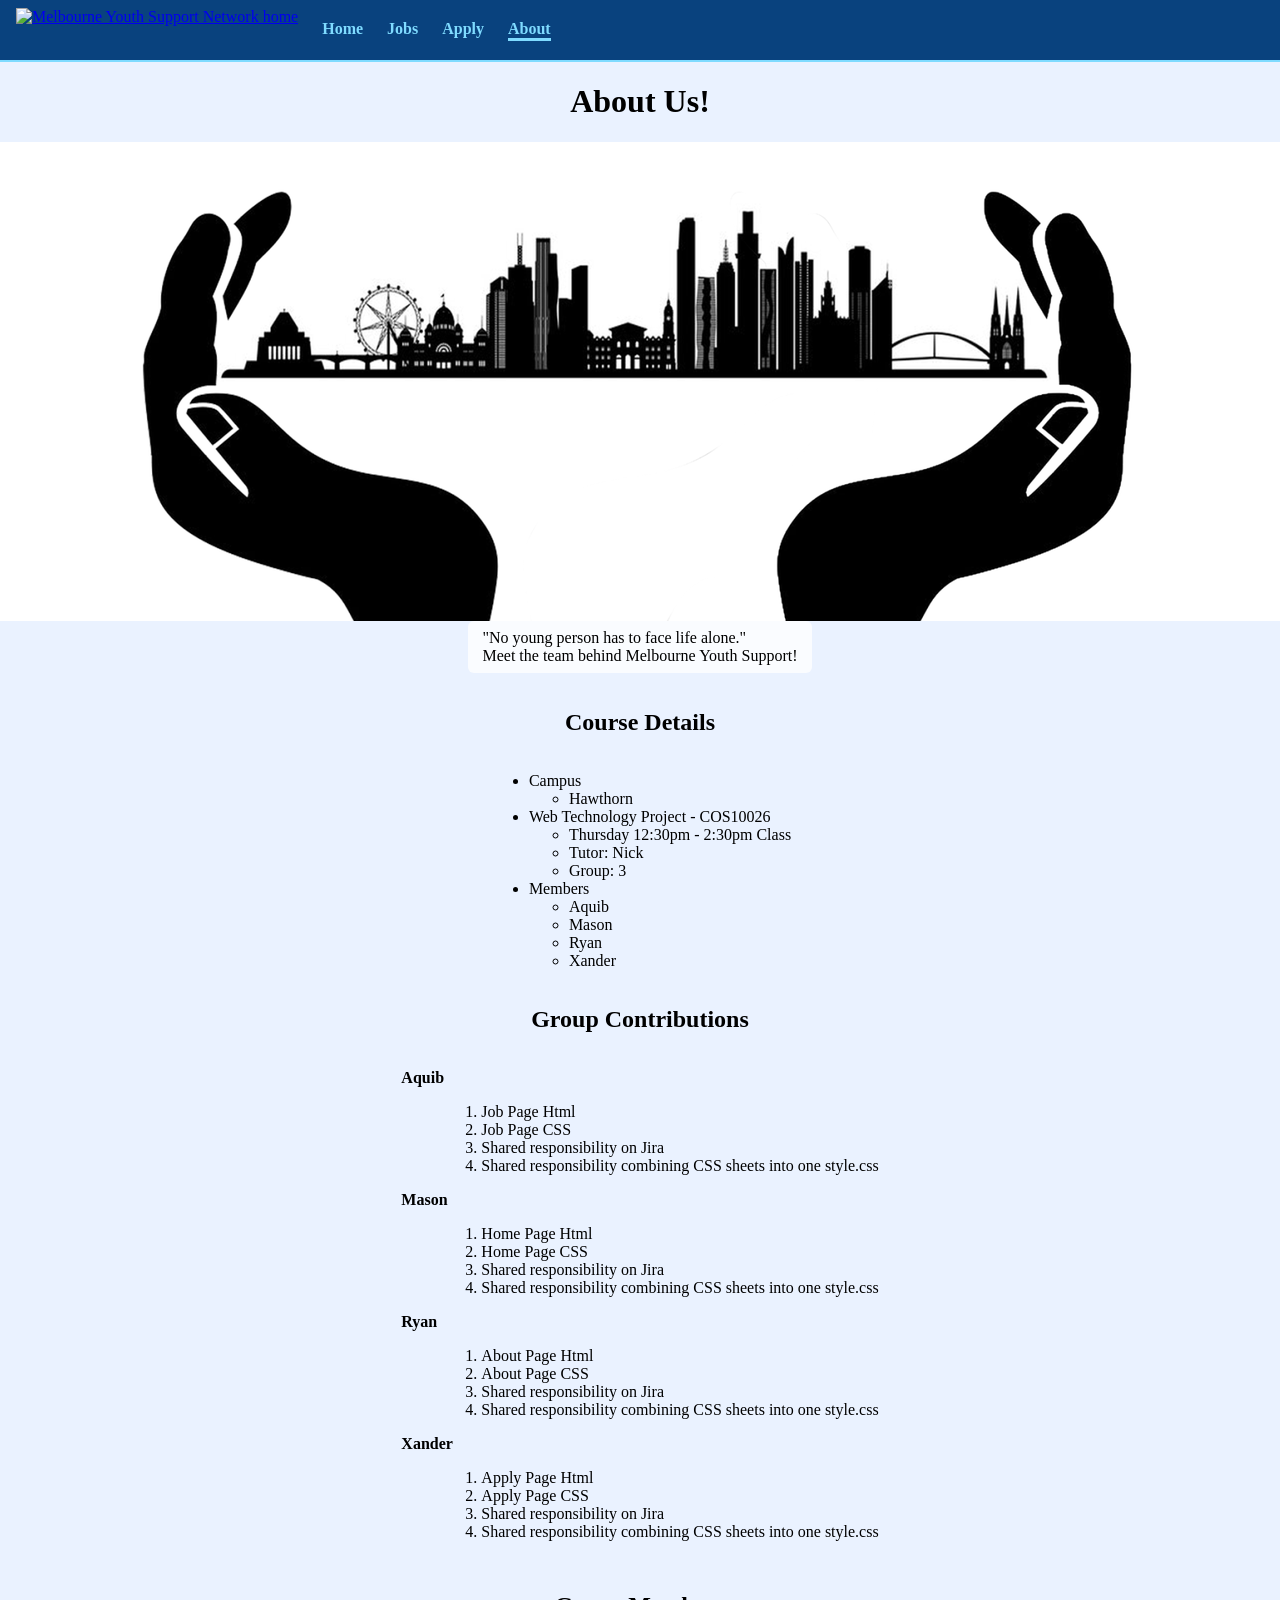
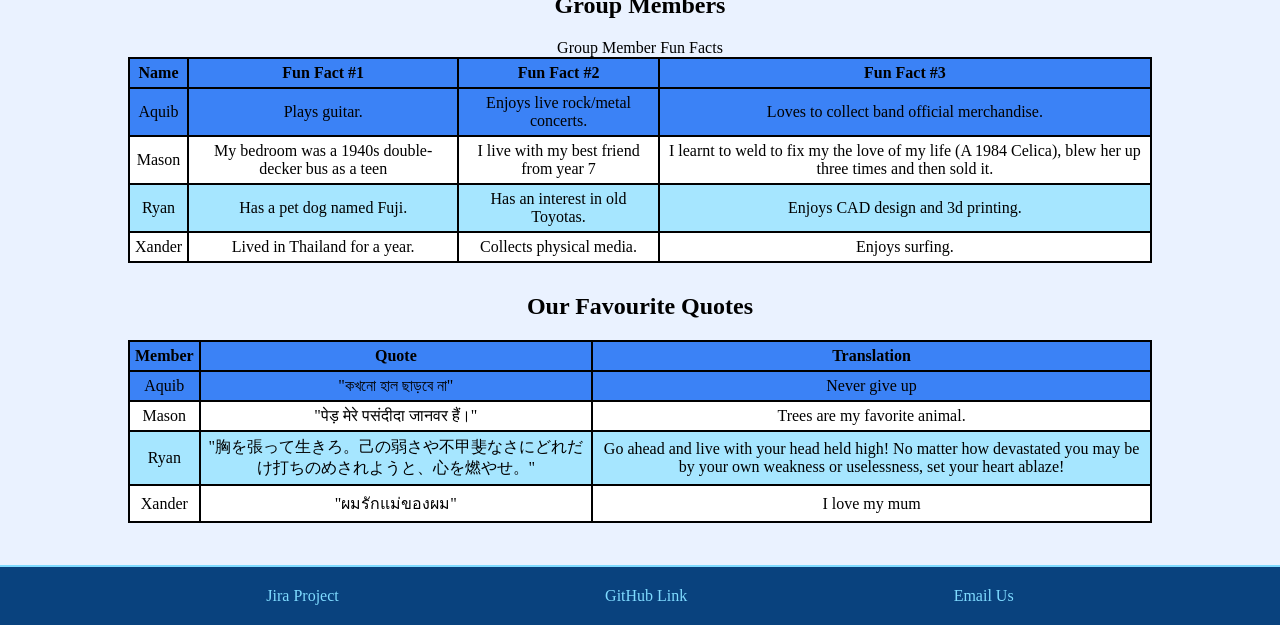
==== commit d7f26943: "Css background change" ====
--- a/about.html
+++ b/about.html
@@ -2,12 +2,12 @@
 <html lang="en">
 <head> 
     <meta charset="UTF-8">
+    <meta name="viewport" content="width=device-width, initial-scale=1.0">
     <meta name="description" content="Shares more information about our group and each member.">
     <meta name="keywords" content="About Group, Group Name, Group Class, Group Photo">
-    <meta name="Ryan M" content="About Page for Group Project">
+    <meta name="author" content="Ryan M">
     <title>About Us</title>
     <link rel="stylesheet" href="styles/styles.css">
-    <!link rel="stylesheet" href="styles/about.css">
 </head> 
 <body>
 <!-- navigation bar -->
@@ -26,6 +26,8 @@
     </ul>
     </nav>
 
+<main id="main-content">
+    
 <h1>About Us!</h1>
 <!-- group photo / banner -->
 <img src="styles/images/group3_banner.png" id="group_banner" alt="Team Group Photo but Drawn">
@@ -174,6 +176,7 @@
     </tr>
 </tbody>
 </table>
+</main>
 
 
 
--- a/styles/styles.css
+++ b/styles/styles.css
@@ -11,6 +11,8 @@
 description: [apply.html CSS file]
 
 */
+
+/* body standard */
 
 body {
     min-height: 100vh;
@@ -20,343 +22,9 @@
     flex-direction: column;
 }
 
-header {
-    width: 100%;
-    display: flex;
-    flex-direction: column;
-    align-items: center;
-}
-
-main {
-    width: 100%;
-    display: flex;
-    flex-direction: column;
-    align-items: center;
-    flex: 1;
-}
-
-.application_intro {
-    width: 100%;
-    max-width: 700px;
-    text-align: center;
-    color: #09427e;
-}
-
-/* Nav */
-nav {
-    display: flex;
-    align-items: center;
-    flex-wrap: wrap;
-    width: 100%;
-    gap: 1.5em;
-    padding: 0.5em 1em;
-    background-color: #09427e;
-    border-bottom: 2px solid #7fdbff;
-}
-
-.nav_logo img {
-    display: block;
-    height: 44px;
-    width: auto;
-}
-
-.nav_links {
-    list-style: none;
-    margin: 0;
-    padding: 0;
-    display: flex;
-    flex-wrap: wrap;
-    gap: 1.5em;
-}
-
-.nav_links a {
-    display: inline-block;
-    color: #7fdbff;
-    font-weight: bold;
-    text-decoration: none;
-}
-
-.nav_links a:hover,
-.nav_links a:focus {
-    color: #7fdbff;   /* dark enough to keep contrast on the light nav bar */
-    text-decoration: underline;
-}
-
-.nav_links a[aria-current="page"] {
-    border-bottom: 3px solid #7fdbff;
-}
-
-
-/* Heading */
-.applyh1 {
-    text-align: center;
-    color: #09427e;
-    margin-bottom: 10px;
-    border-bottom: 1px double #09427e;
-    padding-bottom: 10px;
-}
-
-/* Fieldset Styles */
-
-fieldset {
-    padding: 20px;
-    padding-top: 10px;
-    margin-bottom: 15px;
-    width: 100%;
-    max-width: 700px;
-    box-sizing: border-box;
-    border: 2px solid #6495ed;
-    border-radius: 20px;
-    background-color: white;
-    color: #09427e;
-}
-
-legend {
-    font-size: 1.2em;
-    margin-bottom: -10px;
-    color: #09427e;
-    padding-bottom: 15px;
-}
-
-/* Input, Select, and Textarea Styles */
-
-input, select, textarea {
-    border: 1.5px solid #d7e7ff;
-    border-radius: 5px;
-    padding: 8px;
-}
-
-/* Input, Select, and Textarea Hover Styles */
-
-fieldset input:hover, textarea:hover, select:hover {
-    background-color: #EAF3FF;
-}
-
-/* For Accessibility: Focus Styles for Input, Select, and Textarea */
-input:focus, select:focus, textarea:focus {
-    outline: 3px solid #6495ed;
-    outline-offset: 2px;
-}
-
-/* Job type Styles */
-
-#form1 {
-    display: flex;
-    align-items: center;
-    gap: 10px;
-}
-
-/* Name and Date of Birth Styles */
-
-#form2 {
-    display: grid;
-    grid-template-columns: 1fr 1fr;
-    column-gap: 80px;
-    row-gap: 15px;
-}
-
-.details {
-    display: grid;
-    grid-template-columns: 100px 170px;
-    gap: 10px;
-    align-items: center;
-}
-
-/* Gender Styles */
-
-#form3 {
-    display: flex;
-    align-items: center;
-    gap: 30px;
-}
-
-.gender {
-    display: flex;
-    align-items: center;
-    gap: 5px;
-}
-
-/* Address Styles */
-
-#form4 {
-    display: grid;
-    grid-template-columns: 1fr 1fr;
-    column-gap: 40px;
-    row-gap: 15px;
-}
-
-.address {
-    display: grid;
-    grid-template-columns: 110px 180px;
-    align-items: center;
-    gap: 10px;
-}
-
-.address input,
-.address select {
-    width: 180px;
-    box-sizing: border-box;
-}
-
-/* Contact Details Styles */
-
-#form5 {
-    display: flex;
-    gap: 75px;
-}
-
-.contact {
-    display: flex;
-    align-items: center;
-    gap: 5px;
-}
-
-.contact input {
-    width: 180px;
-}
-
-/* Skills Styles */
-
-#form6 {
-    display: grid;
-    grid-template-columns: 1fr 1fr 1fr;
-    gap: 20px;
-}
-
-/* Skills Checkboxes Styles */
-
-.skills {
-    display: flex;
-    align-items: center;
-    gap: 5px;
-    width: 100%;
-    box-sizing: border-box;
-}
-
-/* Other Skills Styles */
-
-.other_skills {
-    grid-column: 1 / 4;
-    display: flex;
-    flex-direction: column;
-    gap: 5px;
-    width: 100%;
-}
-
-/* Form Buttons Styles */
-
-.form_buttons {
-    display: flex;
-    justify-content: center;
-    gap: 15px;
-    margin-top: -10px;
-    margin-bottom: 20px;
-}
-
-.form_buttons input {
-    width: 150px;
-    padding: 8px;
-    font-size: 1.1em;
-    border: 2px solid #6495ed; 
-    border-radius: 5px; 
-    background-color: white;
-}
-
-.form_buttons input:hover {
-    background-color: #EAF3FF;
-    border-color: #09427e;
-}
-
-
-/* Footer Styles */
-
-footer {
-    width: 100%;
-    display: flex;
-    justify-content: space-evenly;
-    align-items: center;
-    padding: 20px 0;
-    border-top: 2px solid #7fdbff;
-    background-color: #09427e;
-}
-
-footer a {
-    color: #7fdbff;
-    text-decoration: none;
-}
-
-footer a:hover {
-    text-decoration: underline;
-}
-
-/* Responsive Styles */
-
-@media (max-width: 700px) {
-
-    /* fixed backgrounds are unreliable / janky on many mobile browsers */
-    body {
-        background-attachment: scroll, scroll;
-    }
-
-    .jobs-layout {
-        flex-direction: column;
-        margin: 1em 1rem 2em;
-    }
-
-    .job-listings,
-    aside {
-        flex: 1 1 auto;
-        width: auto;
-    }
-
-    aside {
-        position: static;
-    }
-
-    h1,
-    main > p {
-        margin-left: 1rem;
-        margin-right: 1rem;
-    }
-
-    fieldset {
-        width: 95%;
-    }
-
-    #form2,
-    #form4 {
-        grid-template-columns: 1fr;
-    }
-
-    #form5,
-    #form3 {
-        flex-direction: column;
-        align-items: flex-start;
-        gap: 15px;
-    }
-
-    #form6 {
-        grid-template-columns: 1fr 1fr;
-    }
-
-    .other_skills {
-        grid-column: 1 / 3;
-    }
-
-    .details,
-    .address {
-        grid-template-columns: 1fr;
-    }
-
-    .address input,
-    .address select,
-    .contact input {
-        width: 100%;
-    }
-
-}
-
-body {
+/* body for the job page */
+
+.jobs-page {
     min-height: 100vh;
 
     /*
@@ -377,6 +45,343 @@
     background-size: cover, cover;
     background-attachment: fixed, fixed;
 }
+
+
+header {
+    width: 100%;
+    display: flex;
+    flex-direction: column;
+    align-items: center;
+}
+
+main {
+    width: 100%;
+    display: flex;
+    flex-direction: column;
+    align-items: center;
+    flex: 1;
+}
+
+.application_intro {
+    width: 100%;
+    max-width: 700px;
+    text-align: center;
+    color: #09427e;
+}
+
+/* Nav */
+nav {
+    display: flex;
+    align-items: center;
+    flex-wrap: wrap;
+    width: 100%;
+    gap: 1.5em;
+    padding: 0.5em 1em;
+    background-color: #09427e;
+    border-bottom: 2px solid #7fdbff;
+}
+
+.nav_logo img {
+    display: block;
+    height: 44px;
+    width: auto;
+}
+
+.nav_links {
+    list-style: none;
+    margin: 0;
+    padding: 0;
+    display: flex;
+    flex-wrap: wrap;
+    gap: 1.5em;
+}
+
+.nav_links a {
+    display: inline-block;
+    color: #7fdbff;
+    font-weight: bold;
+    text-decoration: none;
+}
+
+.nav_links a:hover,
+.nav_links a:focus {
+    color: #7fdbff;   /* dark enough to keep contrast on the light nav bar */
+    text-decoration: underline;
+}
+
+.nav_links a[aria-current="page"] {
+    border-bottom: 3px solid #7fdbff;
+}
+
+
+/* Heading */
+.applyh1 {
+    text-align: center;
+    color: #09427e;
+    margin-bottom: -40px;
+    padding-bottom: 10px;
+}
+
+/* Fieldset Styles */
+
+fieldset {
+    padding: 20px;
+    padding-top: 10px;
+    margin-bottom: 15px;
+    width: 100%;
+    max-width: 700px;
+    box-sizing: border-box;
+    border: 2px solid #6495ed;
+    border-radius: 20px;
+    background-color: white;
+    color: #09427e;
+}
+
+legend {
+    font-size: 1.2em;
+    margin-bottom: -10px;
+    color: #09427e;
+    padding-bottom: 15px;
+}
+
+/* Input, Select, and Textarea Styles */
+
+input, select, textarea {
+    border: 1.5px solid #d7e7ff;
+    border-radius: 5px;
+    padding: 8px;
+}
+
+/* Input, Select, and Textarea Hover Styles */
+
+fieldset input:hover, textarea:hover, select:hover {
+    background-color: #EAF3FF;
+}
+
+/* For Accessibility: Focus Styles for Input, Select, and Textarea */
+input:focus, select:focus, textarea:focus {
+    outline: 3px solid #6495ed;
+    outline-offset: 2px;
+}
+
+/* Job type Styles */
+
+#form1 {
+    display: flex;
+    align-items: center;
+    gap: 10px;
+}
+
+/* Name and Date of Birth Styles */
+
+#form2 {
+    display: grid;
+    grid-template-columns: 1fr 1fr;
+    column-gap: 80px;
+    row-gap: 15px;
+}
+
+.details {
+    display: grid;
+    grid-template-columns: 100px 170px;
+    gap: 10px;
+    align-items: center;
+}
+
+/* Gender Styles */
+
+#form3 {
+    display: flex;
+    align-items: center;
+    gap: 30px;
+}
+
+.gender {
+    display: flex;
+    align-items: center;
+    gap: 5px;
+}
+
+/* Address Styles */
+
+#form4 {
+    display: grid;
+    grid-template-columns: 1fr 1fr;
+    column-gap: 40px;
+    row-gap: 15px;
+}
+
+.address {
+    display: grid;
+    grid-template-columns: 110px 180px;
+    align-items: center;
+    gap: 10px;
+}
+
+.address input,
+.address select {
+    width: 180px;
+    box-sizing: border-box;
+}
+
+/* Contact Details Styles */
+
+#form5 {
+    display: flex;
+    gap: 75px;
+}
+
+.contact {
+    display: flex;
+    align-items: center;
+    gap: 5px;
+}
+
+.contact input {
+    width: 180px;
+}
+
+/* Skills Styles */
+
+#form6 {
+    display: grid;
+    grid-template-columns: 1fr 1fr 1fr;
+    gap: 20px;
+}
+
+/* Skills Checkboxes Styles */
+
+.skills {
+    display: flex;
+    align-items: center;
+    gap: 5px;
+    width: 100%;
+    box-sizing: border-box;
+}
+
+/* Other Skills Styles */
+
+.other_skills {
+    grid-column: 1 / 4;
+    display: flex;
+    flex-direction: column;
+    gap: 5px;
+    width: 100%;
+}
+
+/* Form Buttons Styles */
+
+.form_buttons {
+    display: flex;
+    justify-content: center;
+    gap: 15px;
+    margin-top: -10px;
+    margin-bottom: 20px;
+}
+
+.form_buttons input {
+    width: 150px;
+    padding: 8px;
+    font-size: 1.1em;
+    border: 2px solid #6495ed; 
+    border-radius: 5px; 
+    background-color: white;
+}
+
+.form_buttons input:hover {
+    background-color: #EAF3FF;
+    border-color: #09427e;
+}
+
+
+/* Footer Styles */
+
+footer {
+    width: 100%;
+    display: flex;
+    justify-content: space-evenly;
+    align-items: center;
+    padding: 20px 0;
+    border-top: 2px solid #7fdbff;
+    background-color: #09427e;
+}
+
+footer a {
+    color: #7fdbff;
+    text-decoration: none;
+}
+
+footer a:hover {
+    text-decoration: underline;
+}
+
+/* Responsive Styles */
+
+@media (max-width: 700px) {
+
+    /* fixed backgrounds are unreliable / janky on many mobile browsers */
+    body {
+        background-attachment: scroll, scroll;
+    }
+
+    .jobs-layout {
+        flex-direction: column;
+        margin: 1em 1rem 2em;
+    }
+
+    .job-listings,
+    aside {
+        flex: 1 1 auto;
+        width: auto;
+    }
+
+    aside {
+        position: static;
+    }
+
+    h1,
+    main > p {
+        margin-left: 1rem;
+        margin-right: 1rem;
+    }
+
+    fieldset {
+        width: 95%;
+    }
+
+    #form2,
+    #form4 {
+        grid-template-columns: 1fr;
+    }
+
+    #form5,
+    #form3 {
+        flex-direction: column;
+        align-items: flex-start;
+        gap: 15px;
+    }
+
+    #form6 {
+        grid-template-columns: 1fr 1fr;
+    }
+
+    .other_skills {
+        grid-column: 1 / 3;
+    }
+
+    .details,
+    .address {
+        grid-template-columns: 1fr;
+    }
+
+    .address input,
+    .address select,
+    .contact input {
+        width: 100%;
+    }
+
+}
+
 
 /* ==============================================================
    Headings and intro text
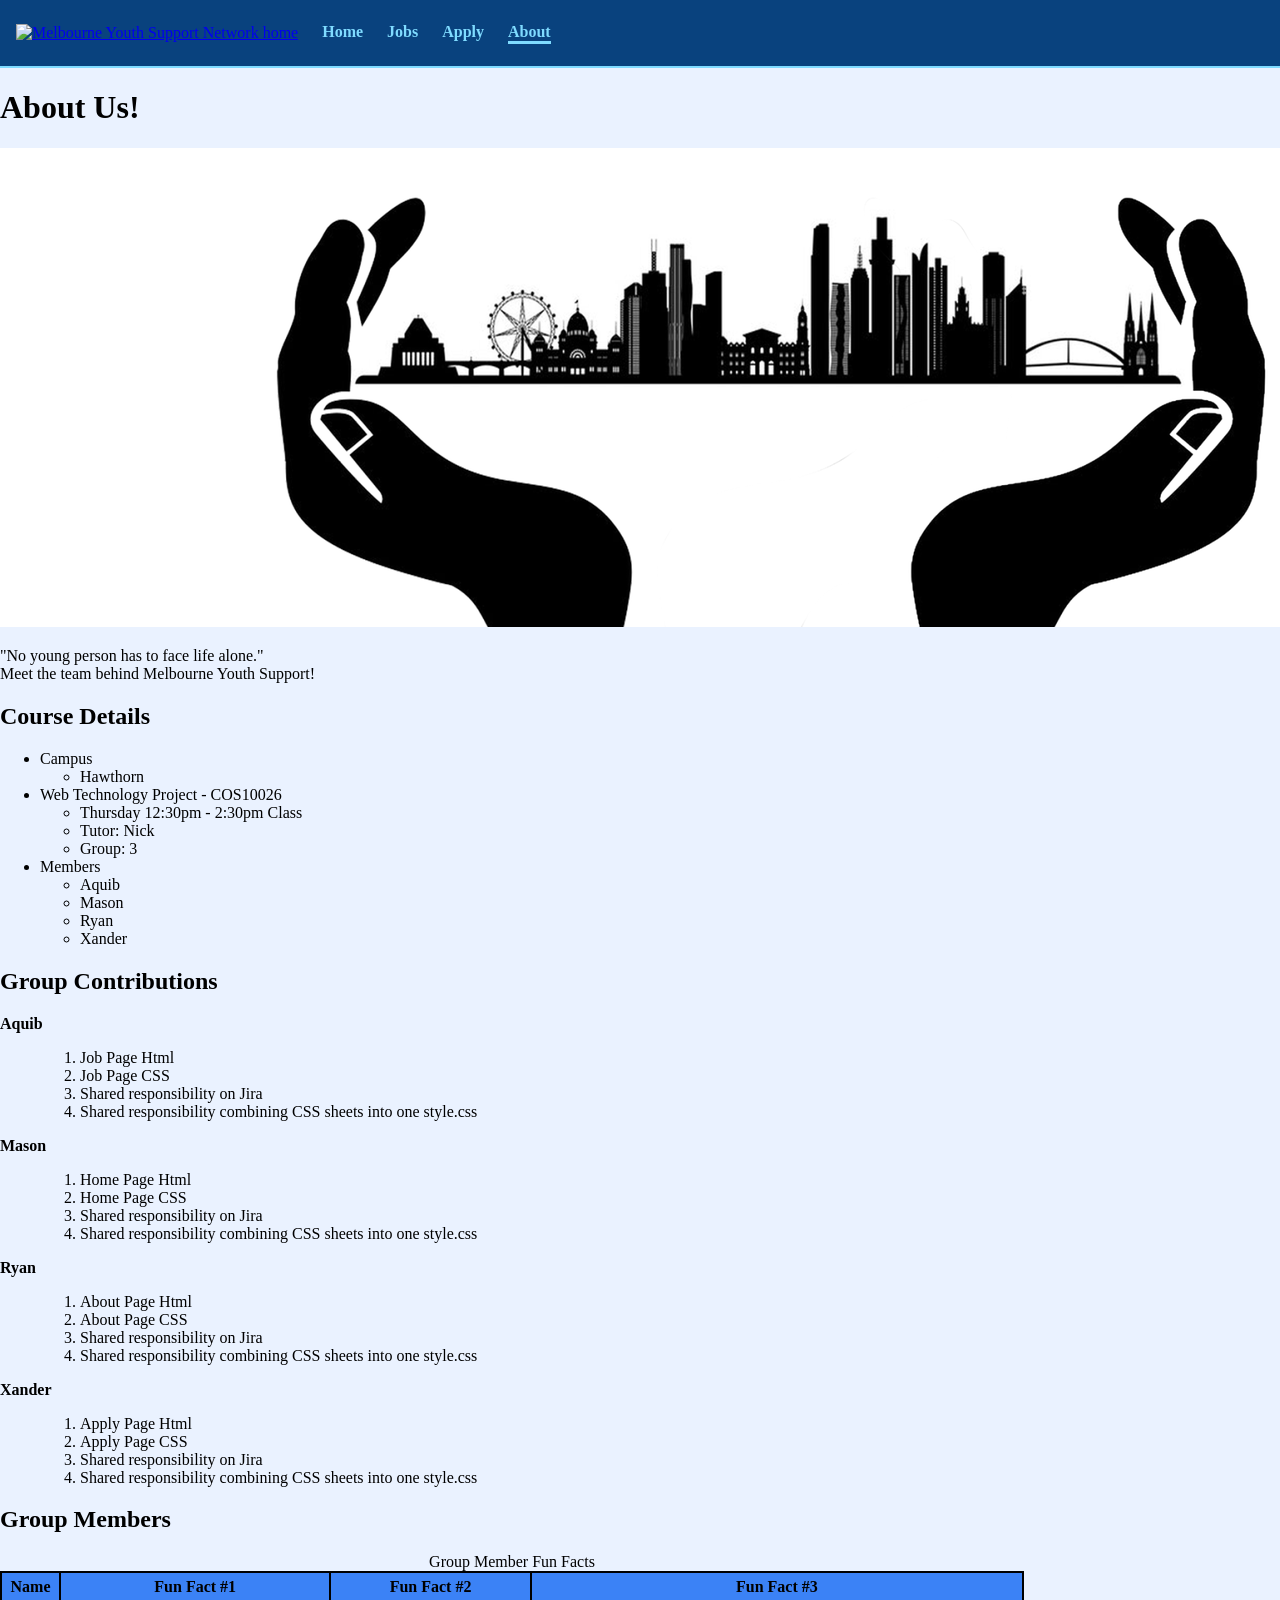
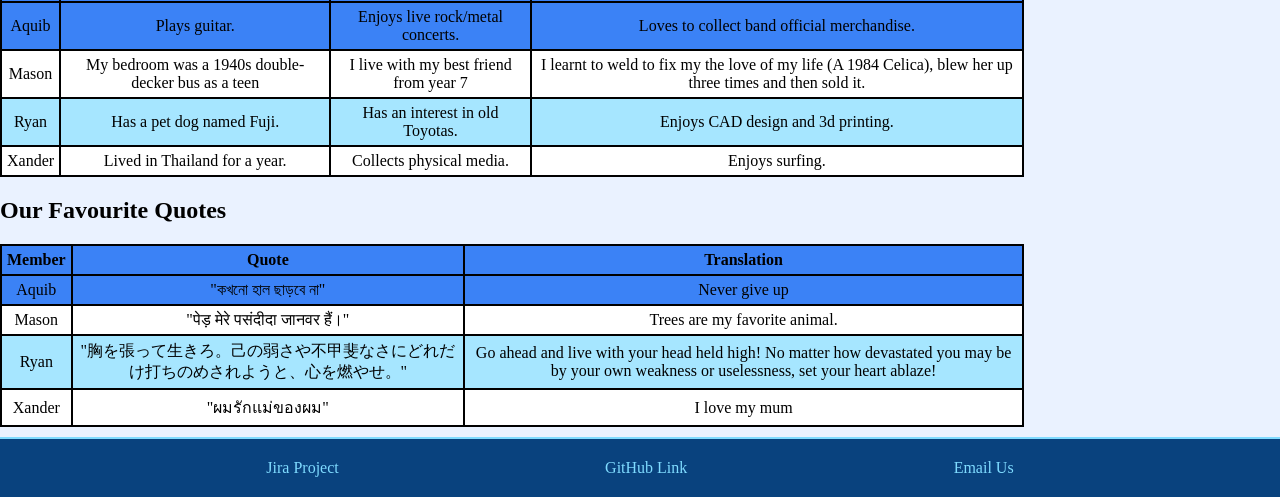
==== commit 5a45c247: "Fixed overall css layout and made it easy to ulter specific pages" ====
--- a/about.html
+++ b/about.html
@@ -26,8 +26,8 @@
     </ul>
     </nav>
 
-<main id="main-content">
-    
+<main id="main-about">
+
 <h1>About Us!</h1>
 <!-- group photo / banner -->
 <img src="styles/images/group3_banner.png" id="group_banner" alt="Team Group Photo but Drawn">
--- a/styles/styles.css
+++ b/styles/styles.css
@@ -1,18 +1,16 @@
 /*
-
-filename: [apply.css]
-
-author: [Xander]
-
+filename: [style.css]
+author: [Group03]
 created: [01/09/2026]
-
-last modified: [02/09/2026]
-
-description: [apply.html CSS file]
-
+last modified: [05/09/2026]
+description: [styles.html CSS file]
 */
 
-/* body standard */
+/* =========================
+   SHARED STYLES
+   ========================= */
+
+/* Body */
 
 body {
     min-height: 100vh;
@@ -22,7 +20,100 @@
     flex-direction: column;
 }
 
-/* body for the job page */
+/* Navigation */
+
+nav {
+    display: flex;
+    align-items: center;
+    flex-wrap: wrap;
+    width: 100%;
+    height: 50px;
+    gap: 1.5em;
+    padding: 0.5em 1em;
+    background-color: #09427e;
+    border-bottom: 2px solid #7fdbff;
+}
+
+
+.nav_links {
+    list-style: none;
+    margin: 0;
+    padding: 0;
+    display: flex;
+    flex-wrap: wrap;
+    gap: 1.5em;
+}
+
+.nav_links a {
+    display: inline-block;
+    color: #7fdbff;
+    font-weight: bold;
+    text-decoration: none;
+}
+
+.nav_links a:hover,
+.nav_links a:focus {
+    color: #7fdbff;   /* dark enough to keep contrast on the light nav bar */
+    text-decoration: underline;
+}
+
+.nav_links a[aria-current="page"] {
+    border-bottom: 3px solid #7fdbff;
+}
+
+/* Footer */
+
+footer {
+    width: 100%;
+    display: flex;
+    justify-content: space-evenly;
+    align-items: center;
+    padding: 20px 0;
+    border-top: 2px solid #7fdbff;
+    background-color: #09427e;
+}
+
+footer a {
+    color: #7fdbff;
+    text-decoration: none;
+}
+
+footer a:hover {
+    text-decoration: underline;
+}
+
+/* =========================
+   Index PAGE
+   ========================= */
+
+th, td{
+    text-align: center; 
+    padding: 5px;
+    margin: 0px;
+}
+
+table, th, td {
+    border: 2px solid;
+    border-collapse: collapse;
+}
+
+table {
+    background-color: white;
+    width: 80%;
+    align-self: center;
+    margin-bottom: 10px;
+}
+
+
+
+tr:nth-child(odd){background-color: #7fdbffB0;}
+tr:nth-child(1){background-color: #3b82f6;}
+
+/* =========================
+   JOBS PAGE
+   ========================= */
+
+/* Jobs Background */
 
 .jobs-page {
     min-height: 100vh;
@@ -46,356 +137,9 @@
     background-attachment: fixed, fixed;
 }
 
-
-header {
-    width: 100%;
-    display: flex;
-    flex-direction: column;
-    align-items: center;
-}
-
-main {
-    width: 100%;
-    display: flex;
-    flex-direction: column;
-    align-items: center;
-    flex: 1;
-}
-
-.application_intro {
-    width: 100%;
-    max-width: 700px;
-    text-align: center;
-    color: #09427e;
-}
-
-/* Nav */
-nav {
-    display: flex;
-    align-items: center;
-    flex-wrap: wrap;
-    width: 100%;
-    gap: 1.5em;
-    padding: 0.5em 1em;
-    background-color: #09427e;
-    border-bottom: 2px solid #7fdbff;
-}
-
-.nav_logo img {
-    display: block;
-    height: 44px;
-    width: auto;
-}
-
-.nav_links {
-    list-style: none;
-    margin: 0;
-    padding: 0;
-    display: flex;
-    flex-wrap: wrap;
-    gap: 1.5em;
-}
-
-.nav_links a {
-    display: inline-block;
-    color: #7fdbff;
-    font-weight: bold;
-    text-decoration: none;
-}
-
-.nav_links a:hover,
-.nav_links a:focus {
-    color: #7fdbff;   /* dark enough to keep contrast on the light nav bar */
-    text-decoration: underline;
-}
-
-.nav_links a[aria-current="page"] {
-    border-bottom: 3px solid #7fdbff;
-}
-
-
-/* Heading */
-.applyh1 {
-    text-align: center;
-    color: #09427e;
-    margin-bottom: -40px;
-    padding-bottom: 10px;
-}
-
-/* Fieldset Styles */
-
-fieldset {
-    padding: 20px;
-    padding-top: 10px;
-    margin-bottom: 15px;
-    width: 100%;
-    max-width: 700px;
-    box-sizing: border-box;
-    border: 2px solid #6495ed;
-    border-radius: 20px;
-    background-color: white;
-    color: #09427e;
-}
-
-legend {
-    font-size: 1.2em;
-    margin-bottom: -10px;
-    color: #09427e;
-    padding-bottom: 15px;
-}
-
-/* Input, Select, and Textarea Styles */
-
-input, select, textarea {
-    border: 1.5px solid #d7e7ff;
-    border-radius: 5px;
-    padding: 8px;
-}
-
-/* Input, Select, and Textarea Hover Styles */
-
-fieldset input:hover, textarea:hover, select:hover {
-    background-color: #EAF3FF;
-}
-
-/* For Accessibility: Focus Styles for Input, Select, and Textarea */
-input:focus, select:focus, textarea:focus {
-    outline: 3px solid #6495ed;
-    outline-offset: 2px;
-}
-
-/* Job type Styles */
-
-#form1 {
-    display: flex;
-    align-items: center;
-    gap: 10px;
-}
-
-/* Name and Date of Birth Styles */
-
-#form2 {
-    display: grid;
-    grid-template-columns: 1fr 1fr;
-    column-gap: 80px;
-    row-gap: 15px;
-}
-
-.details {
-    display: grid;
-    grid-template-columns: 100px 170px;
-    gap: 10px;
-    align-items: center;
-}
-
-/* Gender Styles */
-
-#form3 {
-    display: flex;
-    align-items: center;
-    gap: 30px;
-}
-
-.gender {
-    display: flex;
-    align-items: center;
-    gap: 5px;
-}
-
-/* Address Styles */
-
-#form4 {
-    display: grid;
-    grid-template-columns: 1fr 1fr;
-    column-gap: 40px;
-    row-gap: 15px;
-}
-
-.address {
-    display: grid;
-    grid-template-columns: 110px 180px;
-    align-items: center;
-    gap: 10px;
-}
-
-.address input,
-.address select {
-    width: 180px;
-    box-sizing: border-box;
-}
-
-/* Contact Details Styles */
-
-#form5 {
-    display: flex;
-    gap: 75px;
-}
-
-.contact {
-    display: flex;
-    align-items: center;
-    gap: 5px;
-}
-
-.contact input {
-    width: 180px;
-}
-
-/* Skills Styles */
-
-#form6 {
-    display: grid;
-    grid-template-columns: 1fr 1fr 1fr;
-    gap: 20px;
-}
-
-/* Skills Checkboxes Styles */
-
-.skills {
-    display: flex;
-    align-items: center;
-    gap: 5px;
-    width: 100%;
-    box-sizing: border-box;
-}
-
-/* Other Skills Styles */
-
-.other_skills {
-    grid-column: 1 / 4;
-    display: flex;
-    flex-direction: column;
-    gap: 5px;
-    width: 100%;
-}
-
-/* Form Buttons Styles */
-
-.form_buttons {
-    display: flex;
-    justify-content: center;
-    gap: 15px;
-    margin-top: -10px;
-    margin-bottom: 20px;
-}
-
-.form_buttons input {
-    width: 150px;
-    padding: 8px;
-    font-size: 1.1em;
-    border: 2px solid #6495ed; 
-    border-radius: 5px; 
-    background-color: white;
-}
-
-.form_buttons input:hover {
-    background-color: #EAF3FF;
-    border-color: #09427e;
-}
-
-
-/* Footer Styles */
-
-footer {
-    width: 100%;
-    display: flex;
-    justify-content: space-evenly;
-    align-items: center;
-    padding: 20px 0;
-    border-top: 2px solid #7fdbff;
-    background-color: #09427e;
-}
-
-footer a {
-    color: #7fdbff;
-    text-decoration: none;
-}
-
-footer a:hover {
-    text-decoration: underline;
-}
-
-/* Responsive Styles */
-
-@media (max-width: 700px) {
-
-    /* fixed backgrounds are unreliable / janky on many mobile browsers */
-    body {
-        background-attachment: scroll, scroll;
-    }
-
-    .jobs-layout {
-        flex-direction: column;
-        margin: 1em 1rem 2em;
-    }
-
-    .job-listings,
-    aside {
-        flex: 1 1 auto;
-        width: auto;
-    }
-
-    aside {
-        position: static;
-    }
-
-    h1,
-    main > p {
-        margin-left: 1rem;
-        margin-right: 1rem;
-    }
-
-    fieldset {
-        width: 95%;
-    }
-
-    #form2,
-    #form4 {
-        grid-template-columns: 1fr;
-    }
-
-    #form5,
-    #form3 {
-        flex-direction: column;
-        align-items: flex-start;
-        gap: 15px;
-    }
-
-    #form6 {
-        grid-template-columns: 1fr 1fr;
-    }
-
-    .other_skills {
-        grid-column: 1 / 3;
-    }
-
-    .details,
-    .address {
-        grid-template-columns: 1fr;
-    }
-
-    .address input,
-    .address select,
-    .contact input {
-        width: 100%;
-    }
-
-}
-
-
-/* ==============================================================
-   Headings and intro text
-   ============================================================== */
-
-
-
-main {
-    padding-bottom: 2em;
-}
-
 /* Paragraphs that sit directly on the background photo get a
    semi-transparent white panel so they stay readable */
-main > p {
+.jobs-page main > p {
     width: fit-content;
     max-width: 100%;
     margin: 0 2.2rem 1em;
@@ -409,6 +153,8 @@
     font-size: 1.05em;
 }
 
+/* Jobs Layout */
+
 /* ==============================================================
    Two-column layout: job list + aside
    ============================================================== */
@@ -426,9 +172,7 @@
     min-width: 280px;
 }
 
-/* ==============================================================
-   Job sections
-   ============================================================== */
+/* Job Cards */
 
 .job-listings section {
     position: relative;
@@ -493,10 +237,7 @@
     margin-bottom: 0.25em;
 }
 
-/* ==============================================================
-   Aside - positioned beside the main job list
-   (page-specific CSS requirement for jobs.html)
-   ============================================================== */
+/* Aside */
 
 aside {
     flex: 0 0 260px;
@@ -594,9 +335,292 @@
     z-index: 1;
 }
 
-/* ==============================================================
-   Responsive design
-   ============================================================== */
+/* =========================
+   APPLY PAGE
+   ========================= */
+
+/* Heading */
+
+.header-main {
+    width: 100%;
+    display: flex;
+    flex-direction: column;
+    align-items: center;
+}
+
+.apply-main {
+    width: 100%;
+    display: flex;
+    flex-direction: column;
+    align-items: center;
+    flex: 1;
+}
+
+.applyh1 {
+    text-align: center;
+    color: #09427e;
+    margin-bottom: -40px;
+    padding-bottom: 5px;
+}
+
+/* Intro */
+
+.application_intro {
+    width: 100%;
+    max-width: 700px;
+    text-align: center;
+    color: #09427e;
+}
+
+/* Fieldsets */
+
+fieldset {
+    padding: 20px;
+    padding-top: 10px;
+    margin-bottom: 15px;
+    width: 100%;
+    max-width: 700px;
+    box-sizing: border-box;
+    border: 2px solid #6495ed;
+    border-radius: 20px;
+    background-color: white;
+    color: #09427e;
+}
+
+legend {
+    font-size: 1.2em;
+    margin-bottom: -10px;
+    color: #09427e;
+    padding-bottom: 15px;
+}
+
+/* Form Layout */
+
+/* Input, Select, and Textarea Styles */
+
+input, select, textarea {
+    border: 1.5px solid #d7e7ff;
+    border-radius: 5px;
+    padding: 8px;
+}
+
+/* Input, Select, and Textarea Hover Styles */
+
+fieldset input:hover,
+fieldset textarea:hover,
+fieldset select:hover {
+    background-color: #EAF3FF;
+}
+
+/* For Accessibility: Focus Styles for Input, Select, and Textarea */
+input:focus, select:focus, textarea:focus {
+    outline: 3px solid #6495ed;
+    outline-offset: 2px;
+}
+
+/* Job type Styles */
+
+#form1 {
+    display: flex;
+    flex-direction: column;
+    gap: 10px;
+}
+
+/* Name and Date of Birth Styles */
+
+#form2 {
+    display: grid;
+    grid-template-columns: 1fr 1fr;
+    column-gap: 80px;
+    row-gap: 15px;
+}
+
+.details {
+    display: grid;
+    grid-template-columns: 100px 170px;
+    gap: 10px;
+    align-items: center;
+}
+
+/* Gender Styles */
+
+#form3 {
+    display: flex;
+    align-items: center;
+    gap: 30px;
+}
+
+.gender {
+    display: flex;
+    align-items: center;
+    gap: 5px;
+}
+
+/* Address Styles */
+
+#form4 {
+    display: grid;
+    grid-template-columns: 1fr 1fr;
+    column-gap: 40px;
+    row-gap: 15px;
+}
+
+.address {
+    display: grid;
+    grid-template-columns: 110px 180px;
+    align-items: center;
+    gap: 10px;
+}
+
+.address input,
+.address select {
+    width: 180px;
+    box-sizing: border-box;
+}
+
+/* Contact Details Styles */
+
+#form5 {
+    display: flex;
+    gap: 75px;
+}
+
+.contact {
+    display: flex;
+    align-items: center;
+    gap: 5px;
+}
+
+.contact input {
+    width: 180px;
+}
+
+/* Skills Styles */
+
+#form6 {
+    display: grid;
+    grid-template-columns: 1fr 1fr 1fr;
+    gap: 20px;
+}
+
+/* Skills Checkboxes Styles */
+
+.skills {
+    display: flex;
+    align-items: center;
+    gap: 5px;
+    width: 100%;
+    box-sizing: border-box;
+}
+
+/* Other Skills Styles */
+
+.other_skills {
+    grid-column: 1 / 4;
+    display: flex;
+    flex-direction: column;
+    gap: 5px;
+    width: 100%;
+}
+
+/* Buttons */
+
+.form_buttons {
+    display: flex;
+    justify-content: center;
+    gap: 15px;
+    margin-top: -10px;
+    margin-bottom: 20px;
+}
+
+.form_buttons input {
+    width: 150px;
+    padding: 8px;
+    font-size: 1.1em;
+    border: 2px solid #6495ed; 
+    border-radius: 5px; 
+    background-color: white;
+}
+
+.form_buttons input:hover {
+    background-color: #EAF3FF;
+    border-color: #09427e;
+}
+
+/* =========================
+   ABOUT PAGE
+   ========================= */
+
+
+/* =========================
+   RESPONSIVE STYLES
+   ========================= */
+
+
+@media (max-width: 700px) {
+
+    /* fixed backgrounds are unreliable / janky on many mobile browsers */
+    body {
+        background-attachment: scroll, scroll;
+    }
+
+    .jobs-layout {
+        flex-direction: column;
+        margin: 1em 1rem 2em;
+    }
+
+    .job-listings,
+    aside {
+        flex: 1 1 auto;
+        width: auto;
+    }
+
+    aside {
+        position: static;
+    }
+
+    h1,
+    main > p {
+        margin-left: 1rem;
+        margin-right: 1rem;
+    }
+
+    fieldset {
+        width: 95%;
+    }
+
+    #form2,
+    #form4 {
+        grid-template-columns: 1fr;
+    }
+
+    #form5,
+    #form3 {
+        flex-direction: column;
+        align-items: flex-start;
+        gap: 15px;
+    }
+
+    #form6 {
+        grid-template-columns: 1fr 1fr;
+    }
+
+    .other_skills {
+        grid-column: 1 / 3;
+    }
+
+    .details,
+    .address {
+        grid-template-columns: 1fr;
+    }
+
+    .address input,
+    .address select,
+    .contact input {
+        width: 100%;
+    }
+
+}
 
 /* Small phones: single-column job metadata */
 @media (max-width: 480px) {
@@ -609,34 +633,4 @@
     .job-meta dd {
         margin-bottom: 0.4em;
     }
-}
-
-
-
-/* 
-Index page styling
-
-*/
-th, td{
-    text-align: center; 
-    padding: 5px;
-    margin: 0px;
-}
-
-table, th, td {
-    border: 2px solid;
-    border-collapse: collapse;
-    
-  
-}
-
-table {
-    background-color: white;
-    width: 80%;
-    align-self: center;
-    margin-bottom: 10px;
-    
-}
-
-tr:nth-child(odd){background-color: #7fdbffB0;}
-tr:nth-child(1){background-color: #3b82f6;}+}
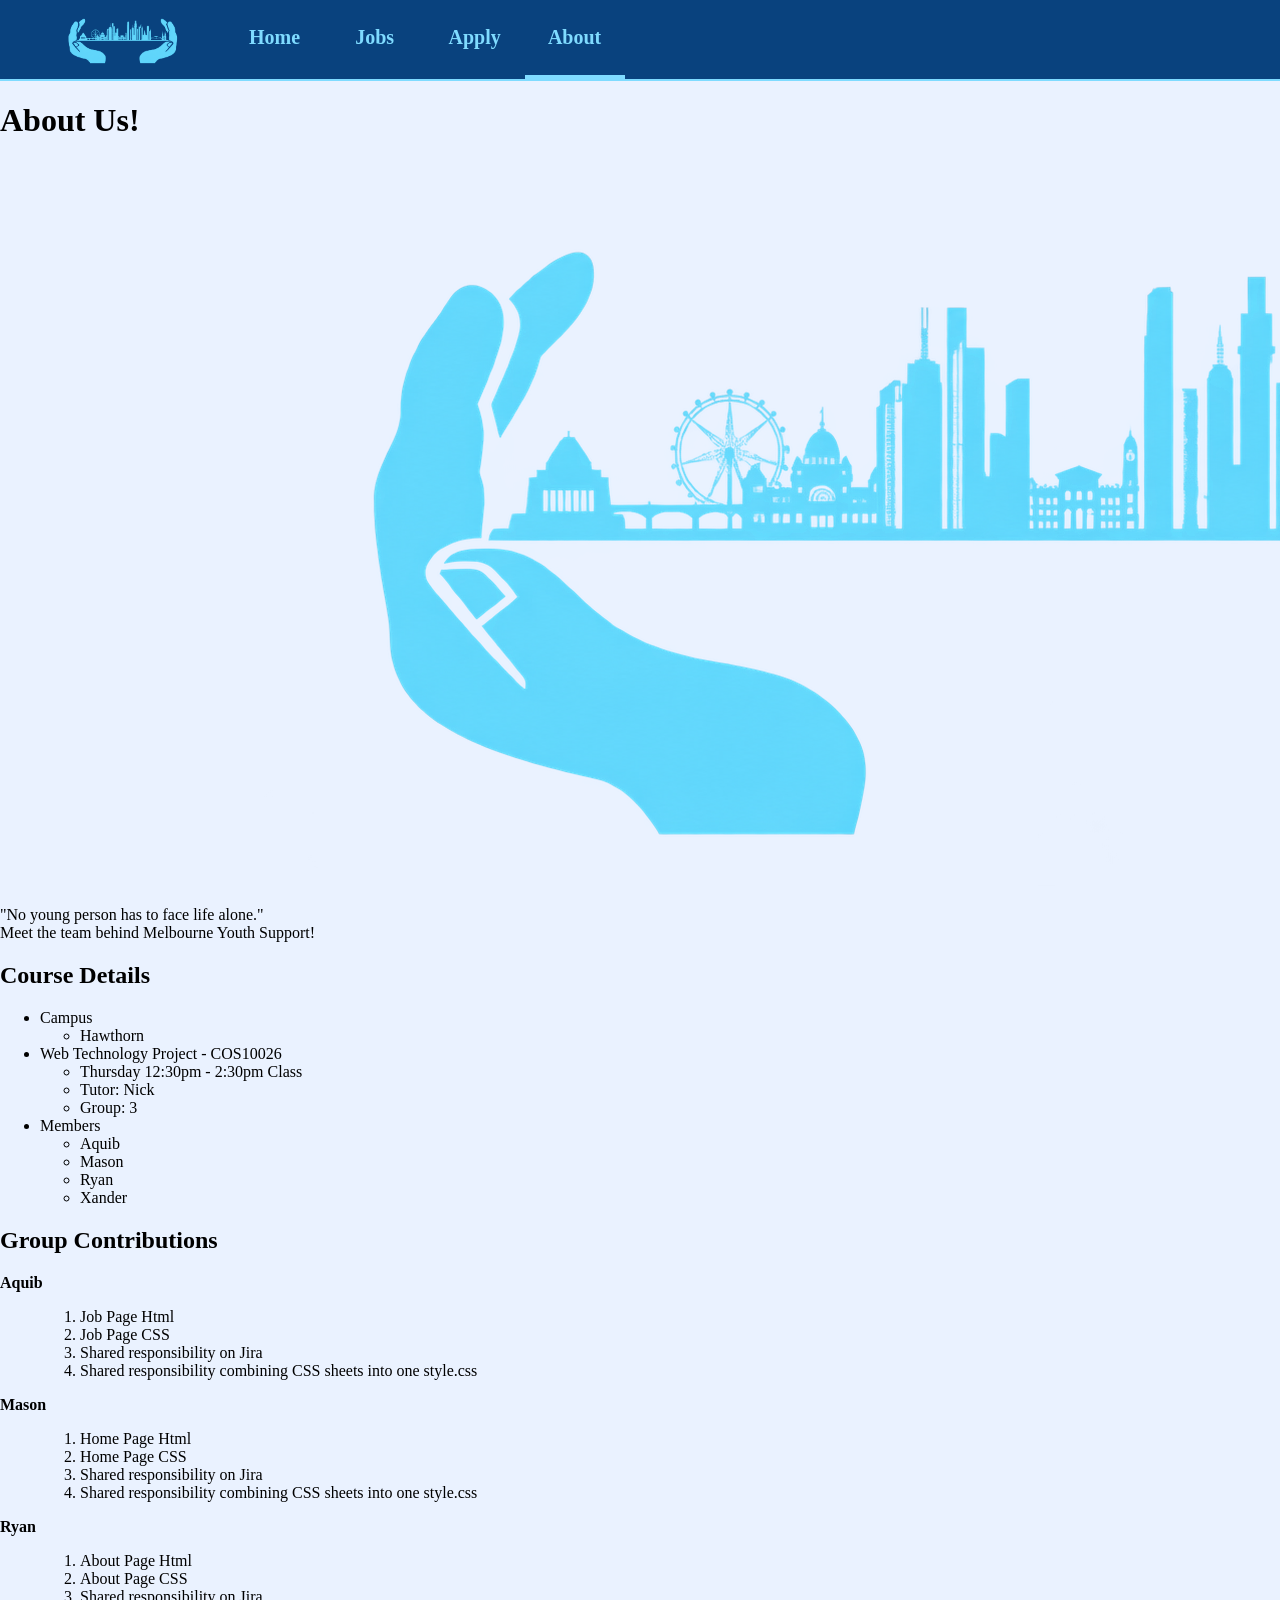
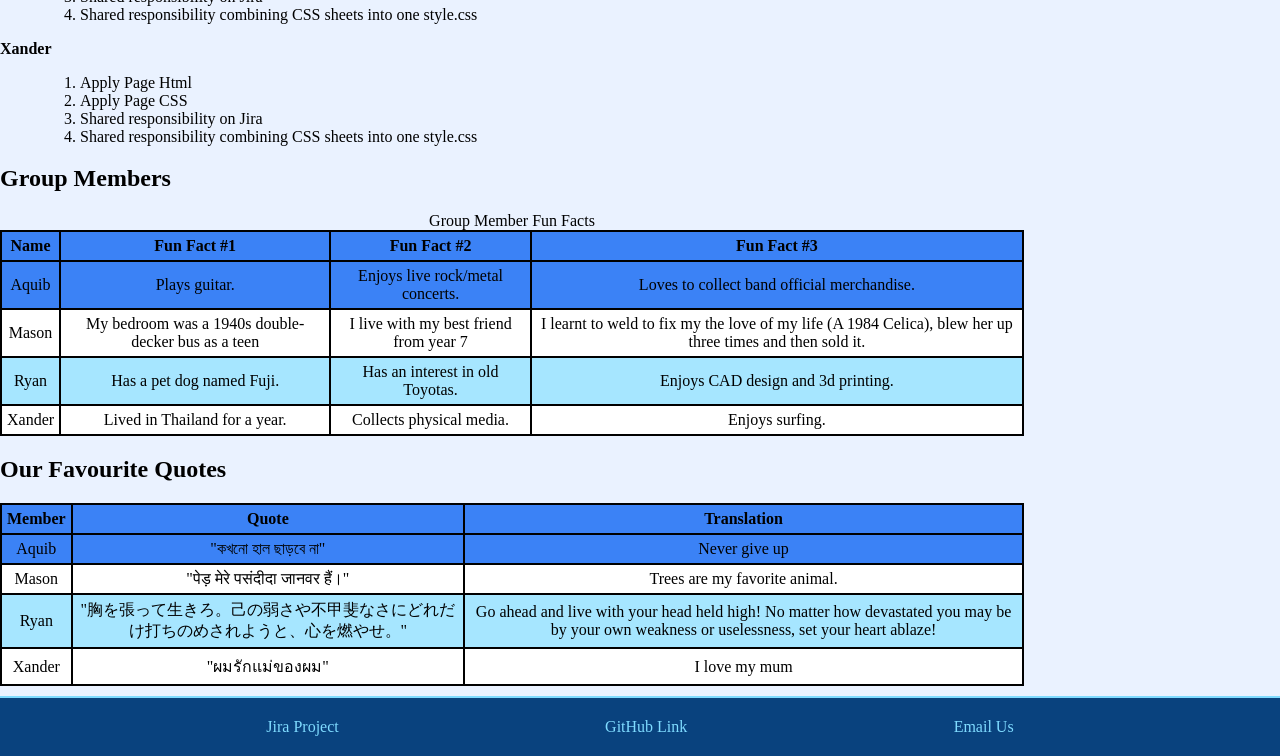
==== commit 0b1407c0: "Made logo" ====
--- a/about.html
+++ b/about.html
@@ -13,7 +13,7 @@
 <!-- navigation bar -->
 <nav aria-label="Primary">
     <a href="index.html" class="nav_logo">
-        <img src="styles/images/drawn_logo.png"
+        <img src="styles/images/grp_3.png"
              alt="Melbourne Youth Support Network home"
              title="Melbourne Youth Support Network">
     </a>
@@ -30,7 +30,7 @@
 
 <h1>About Us!</h1>
 <!-- group photo / banner -->
-<img src="styles/images/group3_banner.png" id="group_banner" alt="Team Group Photo but Drawn">
+<img src="styles/images/grp_3.png" id="group_banner" alt="Team Group Photo but Drawn">
 
 <!-- little into about company -->
 <p>
--- a/styles/styles.css
+++ b/styles/styles.css
@@ -12,53 +12,70 @@
 
 /* Body */
 
+* {
+    box-sizing: border-box;
+}
+
 body {
     min-height: 100vh;
     margin: 0;
     background-color: #eaf2ff;
     display: flex;
     flex-direction: column;
+    width: 100%;
+    overflow-x: hidden;
 }
 
 /* Navigation */
 
 nav {
-    display: flex;
-    align-items: center;
-    flex-wrap: wrap;
-    width: 100%;
-    height: 50px;
-    gap: 1.5em;
-    padding: 0.5em 1em;
+    width: 100%;
+    min-height: 80px;
+    padding: 0 40px;
+    display: flex;
+    align-items: center;
+    gap: 20px;
     background-color: #09427e;
     border-bottom: 2px solid #7fdbff;
 }
 
+.nav_logo img {
+    display: block;
+    height: 55px;
+    width: auto;
+}
 
 .nav_links {
-    list-style: none;
+    display: flex;
+    align-items: center;
+    gap: 0px;
     margin: 0;
     padding: 0;
-    display: flex;
-    flex-wrap: wrap;
-    gap: 1.5em;
+    list-style: none;
 }
 
 .nav_links a {
-    display: inline-block;
+    display: block;
+    width: 100px;
+    padding: 26px 0;
+    text-align: center;
     color: #7fdbff;
+    font-size: 1.25rem;
     font-weight: bold;
     text-decoration: none;
+    border-bottom: 4px solid transparent;
+    transition: background-color 0.2s, color 0.2s;
 }
 
 .nav_links a:hover,
 .nav_links a:focus {
-    color: #7fdbff;   /* dark enough to keep contrast on the light nav bar */
-    text-decoration: underline;
+    background-color: white;
+    color: #09427e;
+    border-bottom-color: #09427e;
 }
 
 .nav_links a[aria-current="page"] {
-    border-bottom: 3px solid #7fdbff;
+    border-bottom-color: #7fdbff;
 }
 
 /* Footer */
@@ -182,9 +199,9 @@
     /* warm off-white; slightly translucent so the background photo is
        still visible through the card. The crumpled-paper texture is
        added by ::before below. */
-    background-color: rgba(251, 249, 244, 0.87);
-    border: 1px solid #d7e7ff;
-    border-left: 5px solid #3b82f6;
+    background-color: #f3fcffde;
+    border: 1px solid #3b82f6;
+    border-left: 5px solid #09427e;
     border-radius: 6px;
     box-shadow: 0 2px 6px rgba(0, 0, 0, 0.12);
 }
@@ -248,7 +265,7 @@
     top: 1em;
     overflow: hidden;
     /* matches the job cards; texture added by ::before below */
-    background-color: rgba(251, 249, 244, 0.87);
+    background-color: #f3fcffde;
     border: 1px solid #6495ed;
     border-top: 5px solid #09427e;
     border-radius: 6px;
@@ -282,7 +299,7 @@
     margin-bottom: 0;
     padding-top: 0.75em;
     font-size: 0.95em;
-    border-top: 1px solid #d7e7ff;
+    border-top: 1px solid black;
 }
 
 /* ==============================================================
@@ -356,20 +373,36 @@
     flex: 1;
 }
 
-.applyh1 {
+.apply-page {
+    background-image: url("images/Lightblue.jpeg");
+    background-size: 100% auto;
+     background-position: center top;
+    background-repeat: repeat-y;
+    background-attachment: fixed;
+}
+
+.apply_intro_box {
+    width: 95%;
+    max-width: 900px;
+    margin: 0 auto 25px;
+    padding: 20px;
+    background-color: white;
+    color: #09427e;
+    border: 2px solid #6495ed;
+    border-top: none;
+    border-radius: 0 0 20px 20px;
     text-align: center;
-    color: #09427e;
-    margin-bottom: -40px;
-    padding-bottom: 5px;
-}
-
-/* Intro */
-
-.application_intro {
-    width: 100%;
-    max-width: 700px;
-    text-align: center;
-    color: #09427e;
+    box-sizing: border-box;
+}
+
+.apply_intro_box h1 {
+    margin: 0 0 10px;
+    font-size: 4em;
+}
+
+.apply_intro_box p {
+    margin: 0;
+    line-height: 1.5;
 }
 
 /* Fieldsets */
@@ -379,7 +412,7 @@
     padding-top: 10px;
     margin-bottom: 15px;
     width: 100%;
-    max-width: 700px;
+    max-width: 800px;
     box-sizing: border-box;
     border: 2px solid #6495ed;
     border-radius: 20px;
@@ -389,10 +422,15 @@
 
 legend {
     font-size: 1.2em;
-    margin-bottom: -10px;
-    color: #09427e;
-    padding-bottom: 15px;
-}
+    margin-bottom: 5px;
+    color: #09427e;
+    border: 2px solid #6495ed;
+    border-bottom: none;
+    border-radius: 10px 10px 0 0;
+    padding: 8px 15px;
+    background-color: white;
+}
+
 
 /* Form Layout */
 
@@ -564,6 +602,52 @@
         background-attachment: scroll, scroll;
     }
 
+
+    nav {
+        width: 100%;
+        min-height: auto;
+        padding: 10px 20px;
+        gap: 20px;
+        flex-wrap: wrap;
+    }
+
+    .nav_logo img {
+        height: 45px;
+    }
+
+    .nav_links {
+        gap: 20px;
+        flex-wrap: wrap;
+    }
+
+    .nav_links a {
+        padding: 10px 0;
+        font-size: 1rem;
+    }
+
+    .apply-page main {
+    width: 100%;
+    padding: 15px;
+    }
+
+    .apply-page {
+    background-size: 100% auto;
+    background-position: center top;
+    background-repeat: repeat-y;
+    background-attachment: scroll;
+    }
+
+    .apply_intro_box {
+    width: 95%;
+    max-width: 900px;
+    margin: 0 auto 20px;
+    padding: 20px;
+    background-color: white;
+    border: 2px solid #6495ed;
+    border-top: none;
+    border-radius: 0 0 20px 20px;
+    }
+
     .jobs-layout {
         flex-direction: column;
         margin: 1em 1rem 2em;
